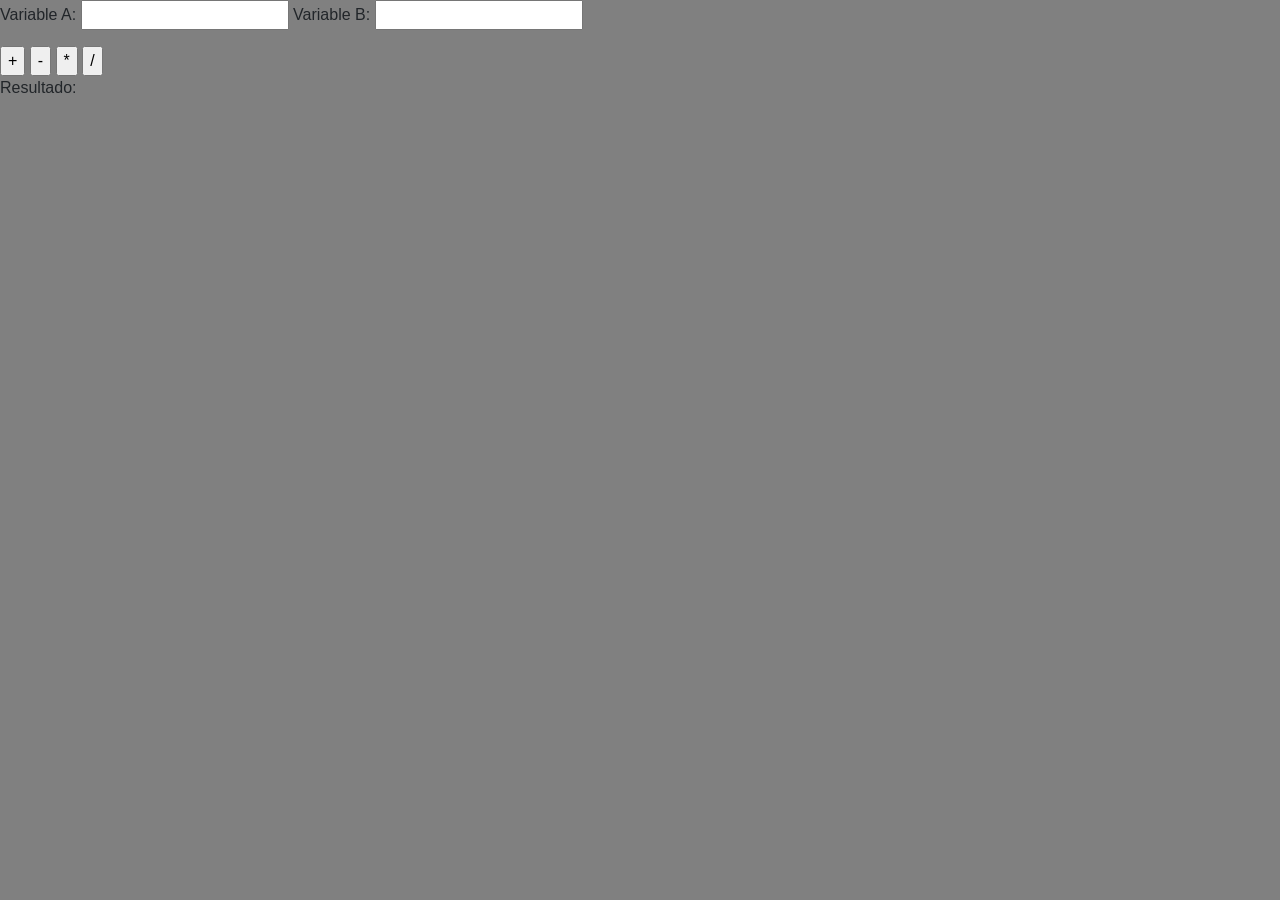
==== index.html @ a340d73f "Update index.html" ====
<!DOCTYPE html>
<html lang = "en">
<head>
  <meta charset="utf-8">
  <title> Mi Sitio Web </title>
  <meta name="viewport" content="width=device-width, initial-scale=1, shrink-to-fit=no">
  <link href="vendor/bootstrap/css/bootstrap.min.css" rel="stylesheet">
  <style>
    @import url('https://fonts.googleapis.com/css?family=Mina');
    .imagen {
      border-radius: 25px;
    }
    .imagen:hover {
      cursor: default;
      transform: rotate(180deg);
      transition: all 0.3s ease-in-out 0s;
    }
    body {
      background-color: gray;
    }
    h1 {
      font-family: 'Mina', sans-serif;
    }
    h2 {
      font-family: 'Mina', sans-serif;
    }
    h3 {
      font-family: 'Mina', sans-serif;
    }
  </style>
</head>

<body>
  <form>
    <p>
      Variable A:
      <input id="datoA" size="20">
      Variable B:
      <input id="datoB" size="20">
    </p>
      <input type="button" onClick="suma()" value="+">
      <input type="button" onClick="resta()" value="-">
      <input type="button" onClick="multiplicacion()" value="*">
      <input type="button" onClick="division()" value="/">
    <p>
      Resultado: 
      <p id="resultado" value="0"></p>
    </p>
  </form>
    
  <script>
    function suma(){
      var a = parseInt(document.getElementById("datoA").value);
      var b = parseInt(document.getElementById("datoB").value);
      
      document.getElementById("resultado").innerHTML = a + b;
    }
    function resta(){
      var a = parseInt(document.getElementById("datoA").value);
      var b = parseInt(document.getElementById("datoB").value);
      
      document.getElementById("resultado").innerHTML = a - b;
    }
    function multiplicacion(){
      var a = parseInt(document.getElementById("datoA").value);
      var b = parseInt(document.getElementById("datoB").value);
      
      document.getElementById("resultado").innerHTML = a * b;
    }
    function division(){
      var a = parseInt(document.getElementById("datoA").value);
      var b = parseInt(document.getElementById("datoB").value);
      
      document.getElementById("resultado").innerHTML = a / b;
    }
  </script>
  
</body>
</html>
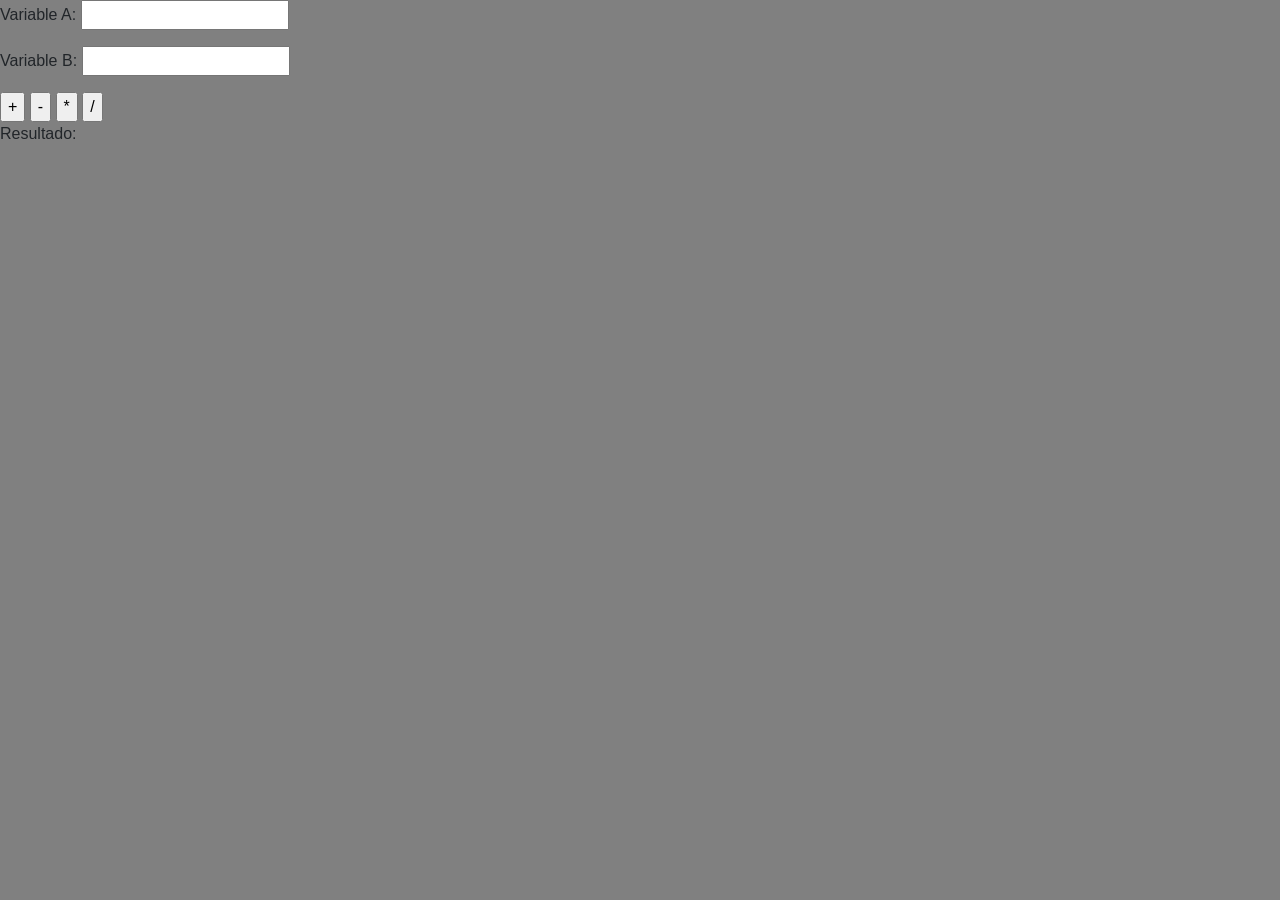
==== commit e46f9801: "Update index.html" ====
--- a/index.html
+++ b/index.html
@@ -35,6 +35,8 @@
     <p>
       Variable A:
       <input id="datoA" size="20">
+    </p>
+    <p>
       Variable B:
       <input id="datoB" size="20">
     </p>
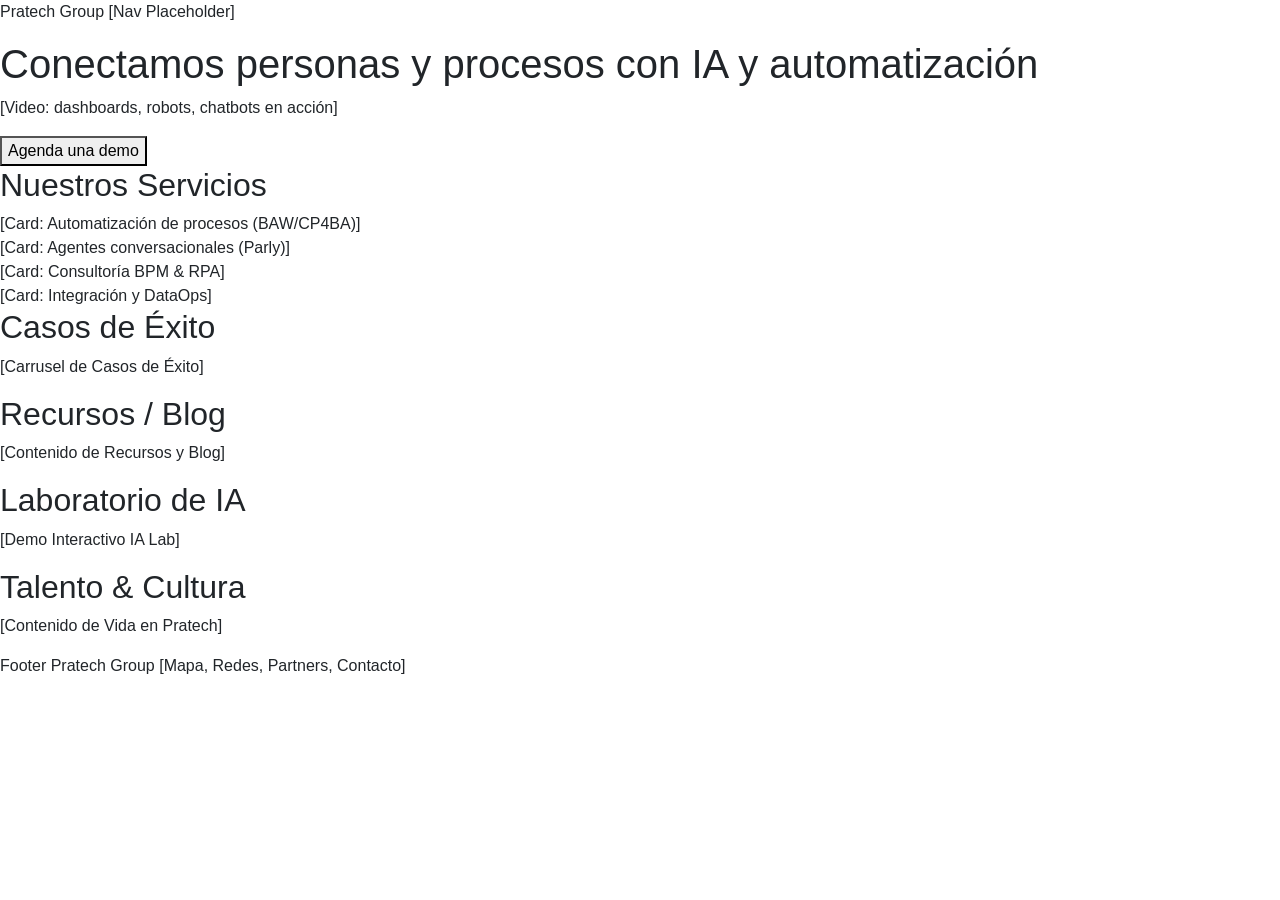
==== commit 386cd51b: "feat: Create initial HTML structure for Pratech Group website Sets up the foundational index.html fo" ====
--- a/index.html
+++ b/index.html
@@ -1,81 +1,65 @@
 <!DOCTYPE html>
-<html lang = "en">
+<html lang="es">
 <head>
-  <meta charset="utf-8">
-  <title> Mi Sitio Web </title>
-  <meta name="viewport" content="width=device-width, initial-scale=1, shrink-to-fit=no">
-  <link href="vendor/bootstrap/css/bootstrap.min.css" rel="stylesheet">
-  <style>
-    @import url('https://fonts.googleapis.com/css?family=Mina');
-    .imagen {
-      border-radius: 25px;
-    }
-    .imagen:hover {
-      cursor: default;
-      transform: rotate(180deg);
-      transition: all 0.3s ease-in-out 0s;
-    }
-    body {
-      background-color: gray;
-    }
-    h1 {
-      font-family: 'Mina', sans-serif;
-    }
-    h2 {
-      font-family: 'Mina', sans-serif;
-    }
-    h3 {
-      font-family: 'Mina', sans-serif;
-    }
-  </style>
+    <meta charset="UTF-8">
+    <meta name="viewport" content="width=device-width, initial-scale=1.0">
+    <title>Pratech Group - Conectamos Personas y Procesos con IA y Automatización</title>
+    <!-- CSS links will be added later -->
+    <link rel="stylesheet" href="vendor/bootstrap/css/bootstrap.min.css">
 </head>
+<body>
+    <header>
+        <!-- Navigation and language switcher will go here -->
+        <p>Pratech Group [Nav Placeholder]</p>
+    </header>
 
-<body>
-  <form>
-    <p>
-      Variable A:
-      <input id="datoA" size="20">
-    </p>
-    <p>
-      Variable B:
-      <input id="datoB" size="20">
-    </p>
-      <input type="button" onClick="suma()" value="+">
-      <input type="button" onClick="resta()" value="-">
-      <input type="button" onClick="multiplicacion()" value="*">
-      <input type="button" onClick="division()" value="/">
-    <p>
-      Resultado: 
-      <p id="resultado" value="0"></p>
-    </p>
-  </form>
-    
-  <script>
-    function suma(){
-      var a = parseInt(document.getElementById("datoA").value);
-      var b = parseInt(document.getElementById("datoB").value);
-      
-      document.getElementById("resultado").innerHTML = a + b;
-    }
-    function resta(){
-      var a = parseInt(document.getElementById("datoA").value);
-      var b = parseInt(document.getElementById("datoB").value);
-      
-      document.getElementById("resultado").innerHTML = a - b;
-    }
-    function multiplicacion(){
-      var a = parseInt(document.getElementById("datoA").value);
-      var b = parseInt(document.getElementById("datoB").value);
-      
-      document.getElementById("resultado").innerHTML = a * b;
-    }
-    function division(){
-      var a = parseInt(document.getElementById("datoA").value);
-      var b = parseInt(document.getElementById("datoB").value);
-      
-      document.getElementById("resultado").innerHTML = a / b;
-    }
-  </script>
-  
+    <main>
+        <section id="hero">
+            <!-- Hero con mensaje claro (“Conectamos personas y procesos con IA y automatización”) y un video corto de 10 s mostrando dashboards, robots y chatbots en acción. -->
+            <h1>Conectamos personas y procesos con IA y automatización</h1>
+            <!-- Video placeholder -->
+            <p>[Video: dashboards, robots, chatbots en acción]</p>
+            <button>Agenda una demo</button> <!-- CTA principal -->
+        </section>
+
+        <section id="services">
+            <h2>Nuestros Servicios</h2>
+            <!-- Cards animados (hover) para: Automatización de procesos (BAW/CP4BA), Agentes conversacionales (Parly), Consultoría BPM & RPA, Integración y DataOps -->
+            <div>[Card: Automatización de procesos (BAW/CP4BA)]</div>
+            <div>[Card: Agentes conversacionales (Parly)]</div>
+            <div>[Card: Consultoría BPM & RPA]</div>
+            <div>[Card: Integración y DataOps]</div>
+        </section>
+
+        <section id="case-studies">
+            <h2>Casos de Éxito</h2>
+            <!-- Carrusel de estudios breves (<2 min lectura) con KPI antes/después y cita de cliente. Filtro por industria (financiero, legal, retail). -->
+            <p>[Carrusel de Casos de Éxito]</p>
+        </section>
+
+        <section id="resources">
+            <h2>Recursos / Blog</h2>
+            <!-- Artículos, white-papers y webinars sobre IA aplicada a procesos. Motor de búsqueda y etiqueta “Nivel técnico”. -->
+            <p>[Contenido de Recursos y Blog]</p>
+        </section>
+
+        <section id="ia-lab">
+            <h2>Laboratorio de IA</h2>
+            <!-- Microsite donde el usuario prueba un demo de extracción de datos con CV o un chatbot multiturno. Integra sandbox seguro. -->
+            <p>[Demo Interactivo IA Lab]</p>
+        </section>
+
+        <section id="talent-culture">
+            <h2>Talento & Cultura</h2>
+            <!-- Página “Vida en Pratech” con testimonios, fotos de la oficina y valores de equipo. Enlace a vacantes (Greenhouse / LinkedIn). -->
+            <p>[Contenido de Vida en Pratech]</p>
+        </section>
+    </main>
+
+    <footer>
+        <!-- Footer enriquecido: mapa de Medellín, redes, partners tecnológicos y mini-formulario de contacto. -->
+        <p>Footer Pratech Group [Mapa, Redes, Partners, Contacto]</p>
+    </footer>
+
 </body>
 </html>
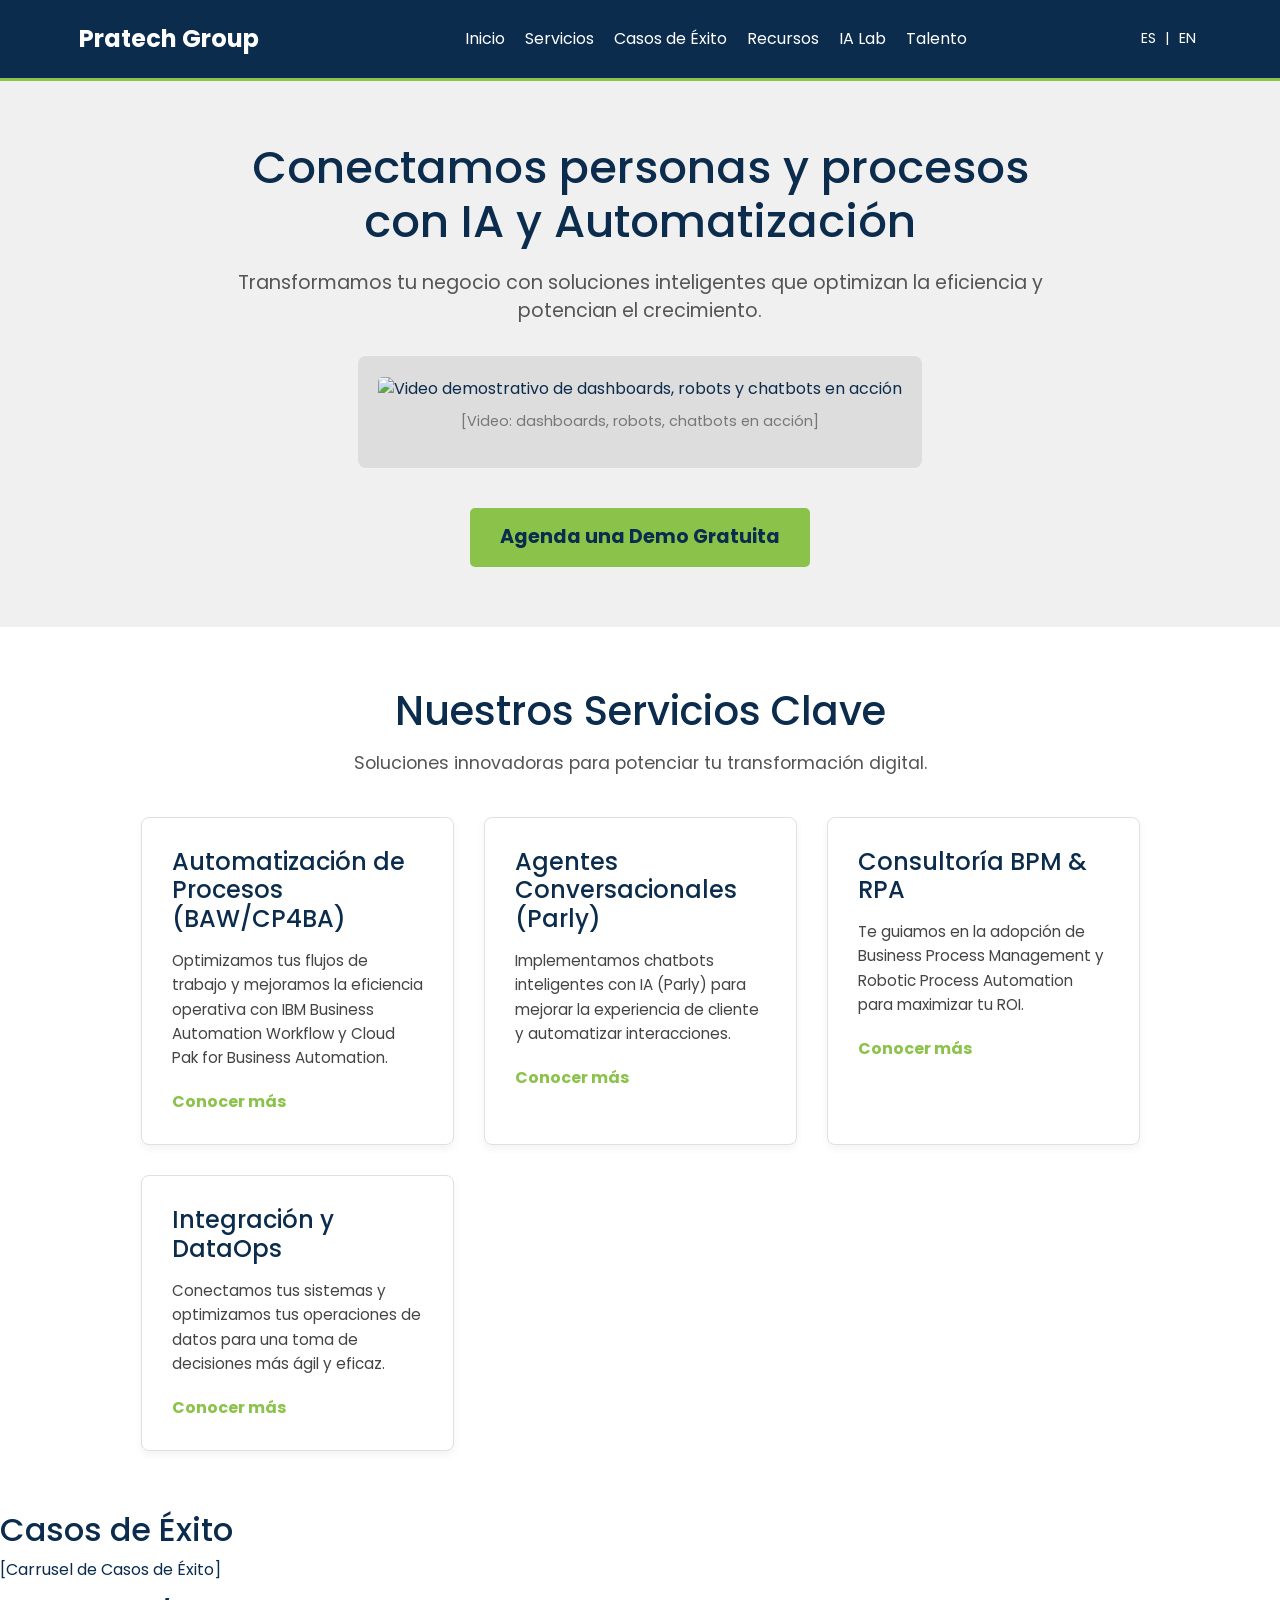
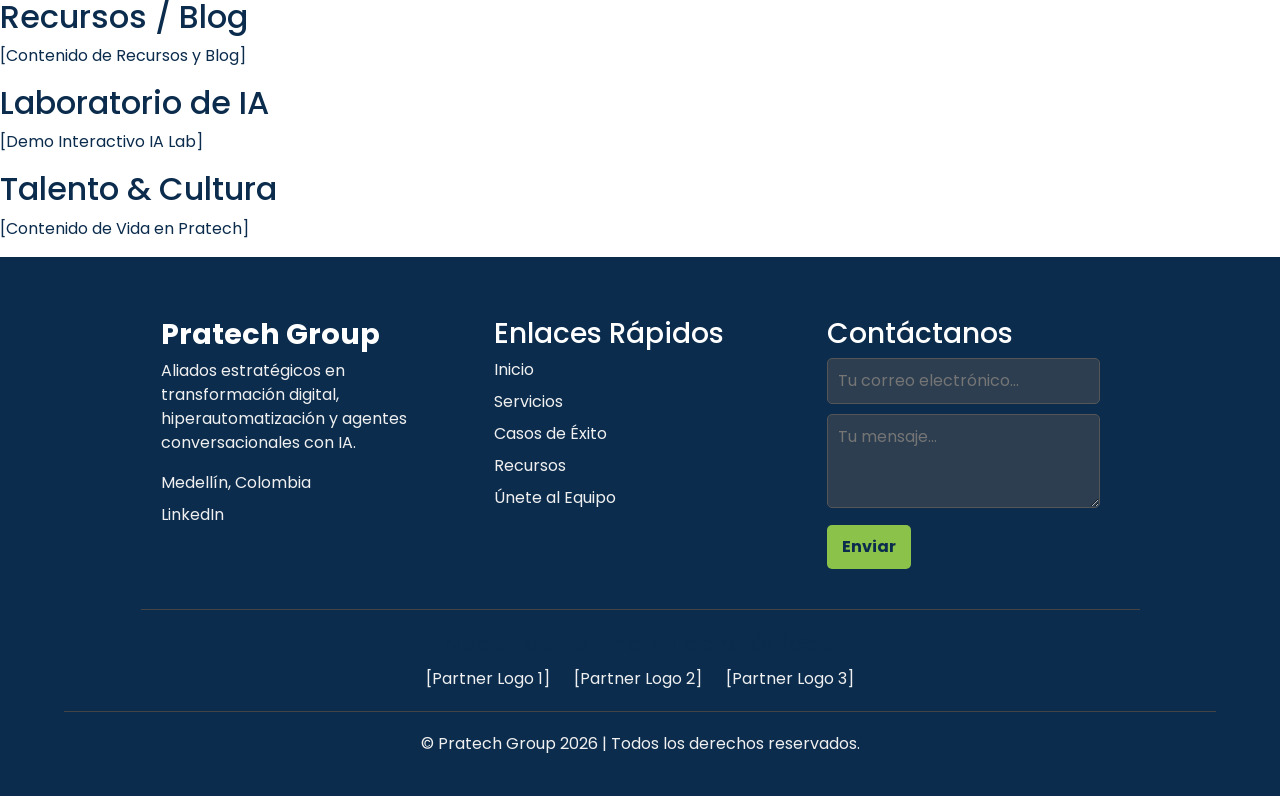
==== commit c09cb9cf: "feat: Develop homepage structure, styling, and initial content This commit implements key sections o" ====
--- a/index.html
+++ b/index.html
@@ -6,29 +6,73 @@
     <title>Pratech Group - Conectamos Personas y Procesos con IA y Automatización</title>
     <!-- CSS links will be added later -->
     <link rel="stylesheet" href="vendor/bootstrap/css/bootstrap.min.css">
+    <link rel="stylesheet" href="css/style.css">
 </head>
 <body>
     <header>
-        <!-- Navigation and language switcher will go here -->
-        <p>Pratech Group [Nav Placeholder]</p>
+        <nav class="navbar">
+            <div class="container">
+                <a class="navbar-brand" href="#">Pratech Group</a>
+                <ul class="nav-links">
+                    <li><a href="#hero">Inicio</a></li>
+                    <li><a href="#services">Servicios</a></li>
+                    <li><a href="#case-studies">Casos de Éxito</a></li>
+                    <li><a href="#resources">Recursos</a></li>
+                    <li><a href="#ia-lab">IA Lab</a></li>
+                    <li><a href="#talent-culture">Talento</a></li>
+                </ul>
+                <div class="lang-switcher">
+                    <span>ES</span> | <span>EN</span>
+                </div>
+            </div>
+        </nav>
     </header>
 
     <main>
         <section id="hero">
-            <!-- Hero con mensaje claro (“Conectamos personas y procesos con IA y automatización”) y un video corto de 10 s mostrando dashboards, robots y chatbots en acción. -->
-            <h1>Conectamos personas y procesos con IA y automatización</h1>
-            <!-- Video placeholder -->
-            <p>[Video: dashboards, robots, chatbots en acción]</p>
-            <button>Agenda una demo</button> <!-- CTA principal -->
+            <div class="container hero-content">
+                <h1>Conectamos personas y procesos con IA y Automatización</h1>
+                <p class="subtitle">Transformamos tu negocio con soluciones inteligentes que optimizan la eficiencia y potencian el crecimiento.</p>
+                <div class="video-placeholder">
+                    <!-- Placeholder for 10s video: <video src="path/to/your/video.mp4" autoplay muted loop playsinline></video> -->
+                    <img src="https://via.placeholder.com/600x300.png?text=Video+Placeholder+(10s)" alt="Video demostrativo de dashboards, robots y chatbots en acción">
+                    <p class="video-caption">[Video: dashboards, robots, chatbots en acción]</p>
+                </div>
+                <a href="#contact-form" class="btn btn-primary btn-lg cta-button">Agenda una Demo Gratuita</a>
+            </div>
         </section>
 
         <section id="services">
-            <h2>Nuestros Servicios</h2>
-            <!-- Cards animados (hover) para: Automatización de procesos (BAW/CP4BA), Agentes conversacionales (Parly), Consultoría BPM & RPA, Integración y DataOps -->
-            <div>[Card: Automatización de procesos (BAW/CP4BA)]</div>
-            <div>[Card: Agentes conversacionales (Parly)]</div>
-            <div>[Card: Consultoría BPM & RPA]</div>
-            <div>[Card: Integración y DataOps]</div>
+            <div class="container">
+                <h2>Nuestros Servicios Clave</h2>
+                <p class="section-subtitle">Soluciones innovadoras para potenciar tu transformación digital.</p>
+                <div class="services-grid">
+                    <div class="service-card">
+                        <!-- Icon placeholder: <i class="icon-automation"></i> -->
+                        <h3>Automatización de Procesos (BAW/CP4BA)</h3>
+                        <p>Optimizamos tus flujos de trabajo y mejoramos la eficiencia operativa con IBM Business Automation Workflow y Cloud Pak for Business Automation.</p>
+                        <a href="#" class="learn-more">Conocer más</a>
+                    </div>
+                    <div class="service-card">
+                        <!-- Icon placeholder: <i class="icon-chatbot"></i> -->
+                        <h3>Agentes Conversacionales (Parly)</h3>
+                        <p>Implementamos chatbots inteligentes con IA (Parly) para mejorar la experiencia de cliente y automatizar interacciones.</p>
+                        <a href="#" class="learn-more">Conocer más</a>
+                    </div>
+                    <div class="service-card">
+                        <!-- Icon placeholder: <i class="icon-consulting"></i> -->
+                        <h3>Consultoría BPM & RPA</h3>
+                        <p>Te guiamos en la adopción de Business Process Management y Robotic Process Automation para maximizar tu ROI.</p>
+                        <a href="#" class="learn-more">Conocer más</a>
+                    </div>
+                    <div class="service-card">
+                        <!-- Icon placeholder: <i class="icon-dataops"></i> -->
+                        <h3>Integración y DataOps</h3>
+                        <p>Conectamos tus sistemas y optimizamos tus operaciones de datos para una toma de decisiones más ágil y eficaz.</p>
+                        <a href="#" class="learn-more">Conocer más</a>
+                    </div>
+                </div>
+            </div>
         </section>
 
         <section id="case-studies">
@@ -57,9 +101,62 @@
     </main>
 
     <footer>
-        <!-- Footer enriquecido: mapa de Medellín, redes, partners tecnológicos y mini-formulario de contacto. -->
-        <p>Footer Pratech Group [Mapa, Redes, Partners, Contacto]</p>
+        <div class="container">
+            <div class="footer-content">
+                <div class="footer-section about">
+                    <h3 class="logo-text">Pratech Group</h3>
+                    <p>
+                        Aliados estratégicos en transformación digital, hiperautomatización y agentes conversacionales con IA.
+                    </p>
+                    <div class="contact">
+                        <span><i class="fas fa-map-marker-alt"></i> Medellín, Colombia</span>
+                        <!-- Placeholder for map icon, actual icon font not yet integrated -->
+                    </div>
+                    <div class="socials">
+                        <a href="https://co.linkedin.com/company/pratech-group" target="_blank"><i class="fab fa-linkedin"></i> LinkedIn</a>
+                        <!-- Placeholder for LinkedIn icon -->
+                        <!-- Add other social links here e.g. Twitter, Facebook -->
+                    </div>
+                </div>
+
+                <div class="footer-section links">
+                    <h3>Enlaces Rápidos</h3>
+                    <ul>
+                        <li><a href="#hero">Inicio</a></li>
+                        <li><a href="#services">Servicios</a></li>
+                        <li><a href="#case-studies">Casos de Éxito</a></li>
+                        <li><a href="#resources">Recursos</a></li>
+                        <li><a href="#talent-culture">Únete al Equipo</a></li>
+                    </ul>
+                </div>
+
+                <div class="footer-section contact-form">
+                    <h3>Contáctanos</h3>
+                    <form action="#" method="post">
+                        <input type="email" name="email" class="text-input contact-input" placeholder="Tu correo electrónico...">
+                        <textarea rows="3" name="message" class="text-input contact-input" placeholder="Tu mensaje..."></textarea>
+                        <button type="submit" class="btn btn-primary">
+                            <i class="fas fa-paper-plane"></i> Enviar
+                            <!-- Placeholder for send icon -->
+                        </button>
+                    </form>
+                </div>
+            </div>
+            <div class="footer-partners">
+                <h4>Nuestros Partners Tecnológicos:</h4>
+                <!-- Placeholder for partner logos -->
+                <span>[Partner Logo 1]</span>
+                <span>[Partner Logo 2]</span>
+                <span>[Partner Logo 3]</span>
+            </div>
+        </div>
+        <div class="footer-bottom">
+            &copy; Pratech Group <span id="year"></span> | Todos los derechos reservados.
+        </div>
     </footer>
 
+    <script>
+        document.getElementById('year').textContent = new Date().getFullYear();
+    </script>
 </body>
 </html>
--- a/css/style.css
+++ b/css/style.css
@@ -0,0 +1,339 @@
+@import url('https://fonts.googleapis.com/css2?family=Poppins:wght@300;400;500;600;700&display=swap');
+@import url('https://fonts.googleapis.com/css2?family=Inter:wght@300;400;500;600;700&display=swap');
+
+/* CSS Variables for Pratech Group Palette */
+:root {
+    --pratech-dark-blue: #0B2C4D;
+    --pratech-lime-green: #8BC34A;
+    --pratech-white: #FFFFFF;
+    --pratech-light-gray: #f0f0f0; /* Example light gray */
+}
+
+body {
+    font-family: 'Poppins', sans-serif; /* Default sans-serif */
+    margin: 0;
+    padding: 0;
+    color: var(--pratech-dark-blue); /* Default text color */
+    background-color: var(--pratech-white); /* Default background */
+}
+
+h1, h2, h3, h4, h5, h6 {
+    color: var(--pratech-dark-blue);
+}
+
+/* Header Styles */
+.navbar {
+    background-color: var(--pratech-dark-blue);
+    padding: 1rem 0;
+    border-bottom: 3px solid var(--pratech-lime-green); /* Accent border */
+}
+
+.navbar .container {
+    display: flex;
+    justify-content: space-between;
+    align-items: center;
+    width: 90%;
+    max-width: 1200px; /* Max width for content */
+    margin: 0 auto;
+}
+
+.navbar-brand {
+    color: var(--pratech-white);
+    text-decoration: none;
+    font-size: 1.5rem;
+    font-weight: bold;
+}
+
+.nav-links {
+    list-style: none;
+    padding: 0;
+    margin: 0;
+    display: flex;
+}
+
+.nav-links li {
+    margin-left: 20px;
+}
+
+.nav-links a {
+    color: var(--pratech-white);
+    text-decoration: none;
+    font-size: 1rem;
+}
+
+.nav-links a:hover {
+    color: var(--pratech-lime-green); /* Accent color for hover */
+}
+
+.lang-switcher {
+    color: var(--pratech-white);
+    font-size: 0.9rem;
+}
+
+.lang-switcher span {
+    cursor: pointer;
+    padding: 0 5px;
+}
+
+.lang-switcher span:hover {
+    color: var(--pratech-lime-green);
+}
+
+/* Footer Styles */
+footer {
+    background-color: var(--pratech-dark-blue);
+    color: var(--pratech-light-gray); /* Light gray text on dark blue */
+    padding: 40px 0;
+    position: relative;
+}
+
+.footer-content {
+    display: flex;
+    flex-wrap: wrap; /* Allow wrapping on smaller screens */
+    justify-content: space-between;
+    width: 90%;
+    max-width: 1200px;
+    margin: 0 auto 20px auto; /* Margin bottom for separation from partners */
+}
+
+.footer-section {
+    flex: 1;
+    padding: 20px;
+    min-width: 250px; /* Minimum width before wrapping */
+}
+
+.footer-section h3, .footer-section h4 {
+    color: var(--pratech-white); /* White headings in footer */
+}
+
+.logo-text {
+     font-size: 1.8rem;
+     font-weight: bold;
+     color: var(--pratech-white);
+}
+
+.footer-section.about .contact span,
+.footer-section.about .socials a {
+    display: block;
+    margin-bottom: 8px;
+    color: var(--pratech-light-gray);
+    text-decoration: none;
+}
+
+.footer-section.about .socials a:hover {
+    color: var(--pratech-lime-green);
+}
+
+.footer-section.links ul {
+    list-style: none;
+    padding: 0;
+}
+
+.footer-section.links ul a {
+    display: block;
+    margin-bottom: 8px;
+    color: var(--pratech-light-gray);
+    text-decoration: none;
+    transition: color 0.3s;
+}
+
+.footer-section.links ul a:hover {
+    color: var(--pratech-lime-green);
+}
+
+.text-input,
+.contact-input {
+    width: calc(100% - 20px); /* Full width minus padding */
+    padding: 10px;
+    margin-bottom: 10px;
+    border-radius: 5px;
+    border: 1px solid #555; /* Darker border for inputs on dark bg */
+    background-color: #2c3e50; /* Darker input background */
+    color: var(--pratech-light-gray);
+}
+
+.btn-primary { /* Basic button styling for footer form */
+    background-color: var(--pratech-lime-green);
+    color: var(--pratech-dark-blue);
+    border: none;
+    padding: 10px 15px;
+    border-radius: 5px;
+    cursor: pointer;
+    font-weight: bold;
+}
+
+.btn-primary:hover {
+    background-color: #7cb342; /* Slightly darker lime green */
+}
+
+.footer-partners {
+    text-align: center;
+    width: 90%;
+    max-width: 1200px;
+    margin: 0 auto 20px auto;
+    padding-top: 20px;
+    border-top: 1px solid #444; /* Separator line */
+}
+
+.footer-partners span {
+    margin: 0 10px;
+    display: inline-block; /* For multiple logos */
+}
+
+.footer-bottom {
+    text-align: center;
+    padding-top: 20px;
+    border-top: 1px solid #444; /* Separator line */
+    width: 90%;
+    max-width: 1200px;
+    margin: 0 auto;
+}
+
+/* Hero Section Styles */
+#hero {
+    background-color: var(--pratech-light-gray); /* Light background for contrast if needed, or can be white */
+    padding: 60px 0; /* Ample padding */
+    text-align: center; /* Center align content */
+}
+
+.hero-content {
+    width: 90%;
+    max-width: 900px; /* Max width for hero content for focus */
+    margin: 0 auto;
+}
+
+#hero h1 {
+    font-size: 2.8rem; /* Larger font size for main heading */
+    color: var(--pratech-dark-blue);
+    margin-bottom: 20px;
+    line-height: 1.2;
+}
+
+#hero .subtitle {
+    font-size: 1.2rem;
+    color: #555; /* Slightly muted color for subtitle */
+    margin-bottom: 30px;
+}
+
+.video-placeholder {
+    margin-bottom: 40px;
+    background-color: #ddd; /* Placeholder background */
+    padding: 20px;
+    border-radius: 8px;
+    display: inline-block; /* To contain the image/video */
+}
+
+.video-placeholder img {
+    max-width: 100%;
+    height: auto;
+    border-radius: 5px;
+}
+
+.video-caption {
+    font-size: 0.9rem;
+    color: #777;
+    margin-top: 10px;
+}
+
+.cta-button {
+    background-color: var(--pratech-lime-green);
+    color: var(--pratech-dark-blue); /* Dark text on light green button for contrast */
+    padding: 15px 30px;
+    font-size: 1.2rem;
+    font-weight: bold;
+    text-decoration: none;
+    border-radius: 5px;
+    transition: background-color 0.3s ease;
+    display: inline-block; /* Ensure it's blocky */
+}
+
+.cta-button:hover {
+    background-color: #7cb342; /* Darker shade of lime green on hover */
+    color: var(--pratech-dark-blue);
+}
+
+/* Adjustments for larger screens if h1 is too big */
+@media (max-width: 768px) {
+    #hero h1 {
+        font-size: 2.2rem;
+    }
+    #hero .subtitle {
+        font-size: 1rem;
+    }
+    .cta-button {
+        padding: 12px 25px;
+        font-size: 1.1rem;
+    }
+}
+
+/* Services Section Styles */
+#services {
+    padding: 60px 0;
+    background-color: var(--pratech-white); /* Or var(--pratech-light-gray) if alternating */
+    text-align: center;
+}
+
+#services h2 {
+    font-size: 2.5rem;
+    color: var(--pratech-dark-blue);
+    margin-bottom: 15px;
+}
+
+.section-subtitle { /* Reusable class for subtitles in sections */
+    font-size: 1.1rem;
+    color: #555;
+    margin-bottom: 40px;
+    max-width: 700px;
+    margin-left: auto;
+    margin-right: auto;
+}
+
+.services-grid {
+    display: grid;
+    grid-template-columns: repeat(auto-fit, minmax(280px, 1fr)); /* Responsive grid */
+    gap: 30px; /* Space between cards */
+    width: 90%;
+    max-width: 1200px;
+    margin: 0 auto;
+    text-align: left; /* Align text to left within cards */
+}
+
+.service-card {
+    background-color: var(--pratech-white);
+    border: 1px solid #e0e0e0; /* Light border for cards */
+    border-radius: 8px;
+    padding: 30px;
+    box-shadow: 0 4px 8px rgba(0,0,0,0.05); /* Subtle shadow */
+    transition: transform 0.3s ease, box-shadow 0.3s ease;
+}
+
+.service-card:hover {
+    transform: translateY(-5px); /* Slight lift on hover */
+    box-shadow: 0 6px 12px rgba(0,0,0,0.1); /* Enhanced shadow on hover */
+}
+
+.service-card h3 {
+    font-size: 1.5rem;
+    color: var(--pratech-dark-blue);
+    margin-bottom: 15px;
+    /* Icon placeholder styling could go here if using font icons */
+}
+
+.service-card p {
+    font-size: 0.95rem;
+    line-height: 1.6;
+    color: #444; /* Darker gray for paragraph text */
+    margin-bottom: 20px;
+}
+
+.service-card .learn-more {
+    color: var(--pratech-lime-green);
+    text-decoration: none;
+    font-weight: bold;
+    display: inline-block;
+}
+
+.service-card .learn-more:hover {
+    text-decoration: underline;
+    color: #7cb342; /* Darker lime green */
+}
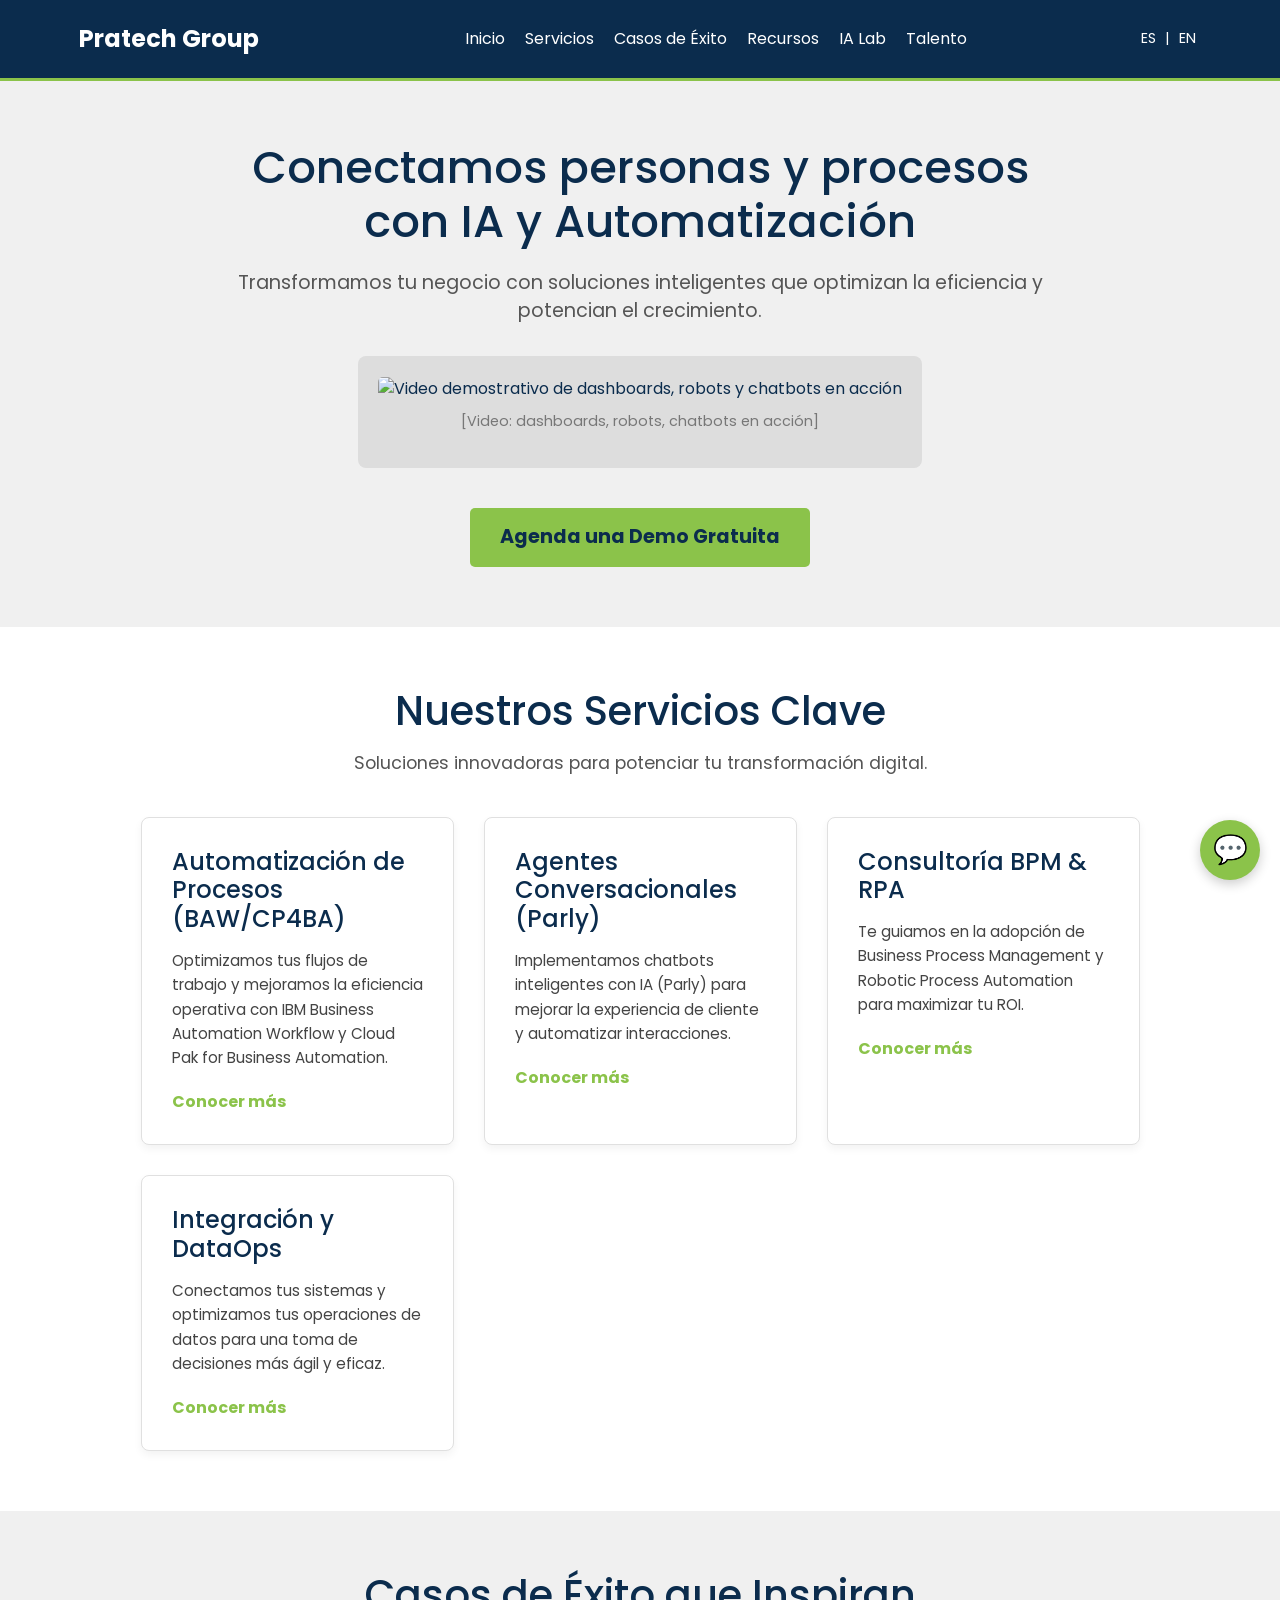
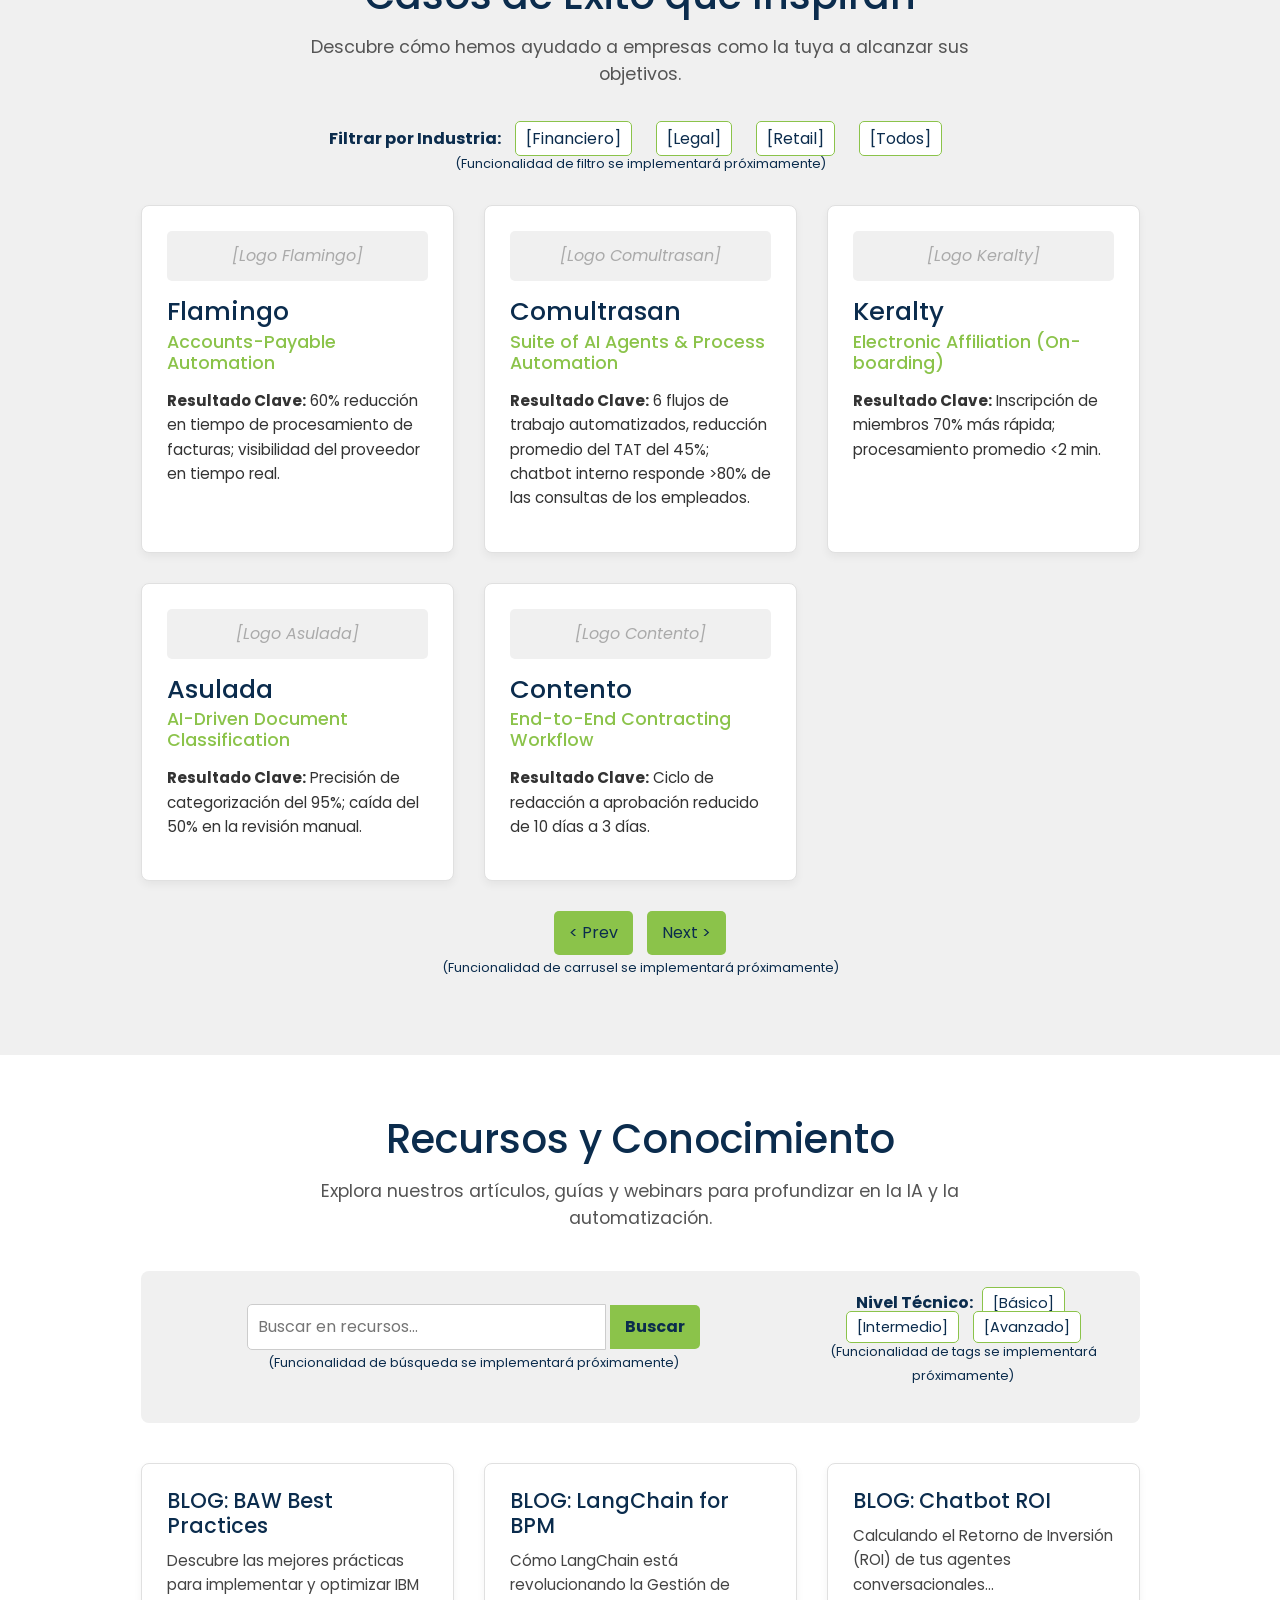
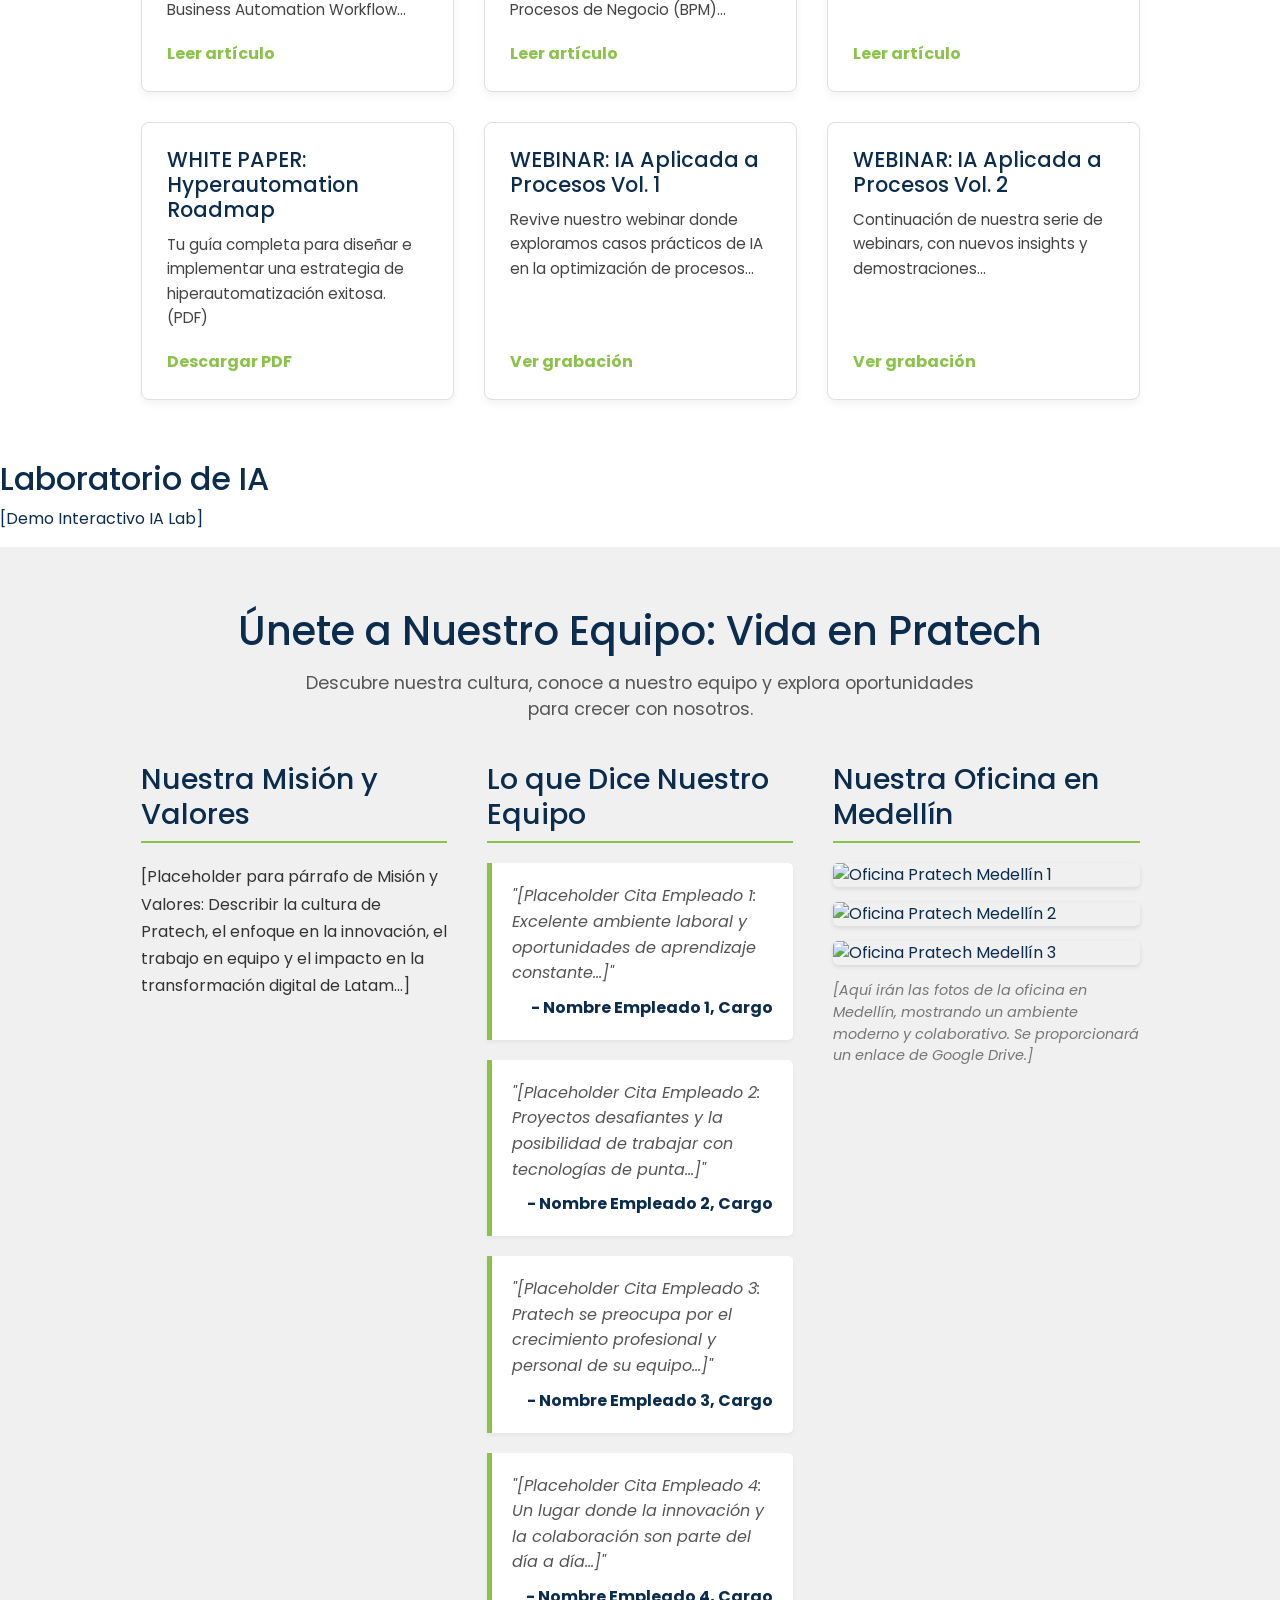
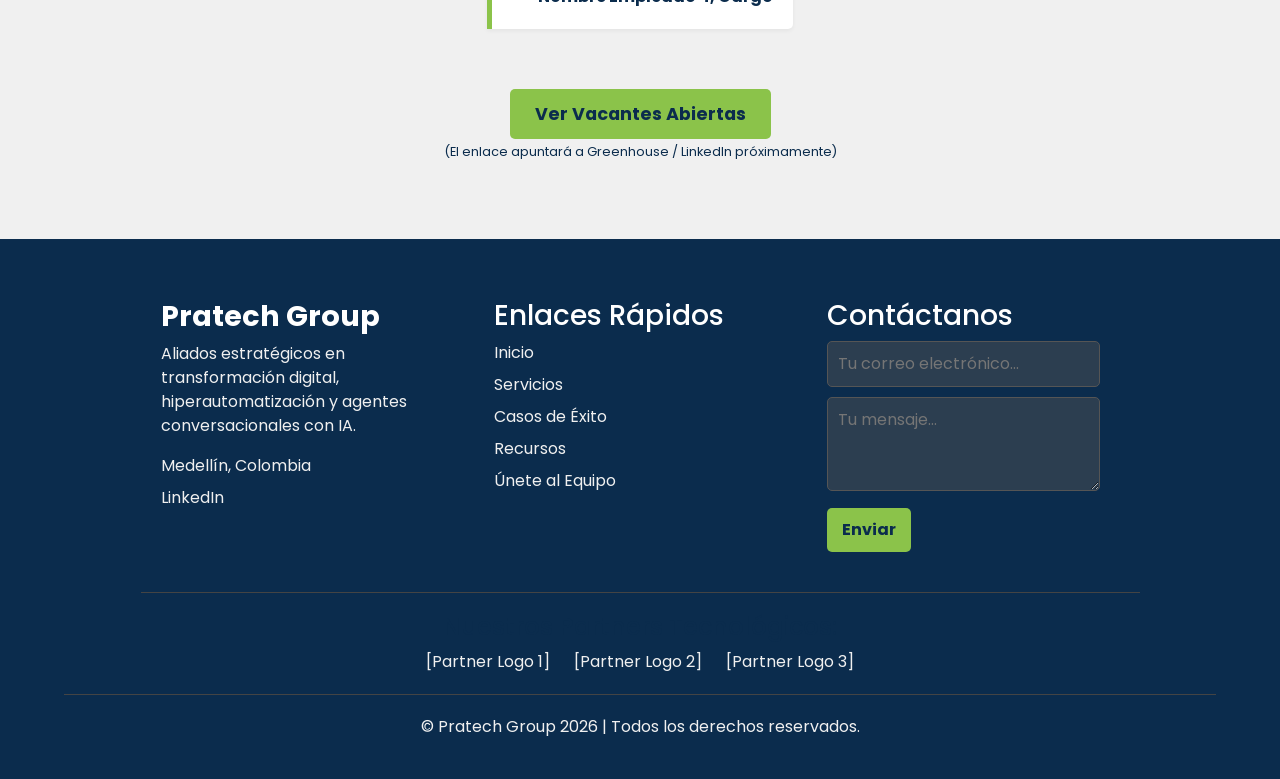
==== commit 0fe8c5c3: "feat: Add Case Studies, Resources, Talent & Culture, and Chatbot Placeholder This commit populates t" ====
--- a/index.html
+++ b/index.html
@@ -76,15 +76,108 @@
         </section>
 
         <section id="case-studies">
-            <h2>Casos de Éxito</h2>
-            <!-- Carrusel de estudios breves (<2 min lectura) con KPI antes/después y cita de cliente. Filtro por industria (financiero, legal, retail). -->
-            <p>[Carrusel de Casos de Éxito]</p>
+            <div class="container">
+                <h2>Casos de Éxito que Inspiran</h2>
+                <p class="section-subtitle">Descubre cómo hemos ayudado a empresas como la tuya a alcanzar sus objetivos.</p>
+
+                <div class="filter-placeholder" style="text-align: center; margin-bottom: 30px;">
+                    <strong>Filtrar por Industria:</strong>
+                    <span>[Financiero]</span> <span>[Legal]</span> <span>[Retail]</span> <span>[Todos]</span>
+                    <p><small>(Funcionalidad de filtro se implementará próximamente)</small></p>
+                </div>
+
+                <div class="case-studies-grid">
+                    <div class="case-study-card">
+                        <div class="case-study-logo-placeholder">[Logo Flamingo]</div>
+                        <h3>Flamingo</h3>
+                        <h4>Accounts-Payable Automation</h4>
+                        <p><strong>Resultado Clave:</strong> 60% reducción en tiempo de procesamiento de facturas; visibilidad del proveedor en tiempo real.</p>
+                    </div>
+                    <div class="case-study-card">
+                        <div class="case-study-logo-placeholder">[Logo Comultrasan]</div>
+                        <h3>Comultrasan</h3>
+                        <h4>Suite of AI Agents & Process Automation</h4>
+                        <p><strong>Resultado Clave:</strong> 6 flujos de trabajo automatizados, reducción promedio del TAT del 45%; chatbot interno responde >80% de las consultas de los empleados.</p>
+                    </div>
+                    <div class="case-study-card">
+                        <div class="case-study-logo-placeholder">[Logo Keralty]</div>
+                        <h3>Keralty</h3>
+                        <h4>Electronic Affiliation (On-boarding)</h4>
+                        <p><strong>Resultado Clave:</strong> Inscripción de miembros 70% más rápida; procesamiento promedio <2 min.</p>
+                    </div>
+                    <div class="case-study-card">
+                        <div class="case-study-logo-placeholder">[Logo Asulada]</div>
+                        <h3>Asulada</h3>
+                        <h4>AI-Driven Document Classification</h4>
+                        <p><strong>Resultado Clave:</strong> Precisión de categorización del 95%; caída del 50% en la revisión manual.</p>
+                    </div>
+                    <div class="case-study-card">
+                        <div class="case-study-logo-placeholder">[Logo Contento]</div>
+                        <h3>Contento</h3>
+                        <h4>End-to-End Contracting Workflow</h4>
+                        <p><strong>Resultado Clave:</strong> Ciclo de redacción a aprobación reducido de 10 días a 3 días.</p>
+                    </div>
+                </div>
+                <!-- Basic carousel controls placeholder - functionality to be added later -->
+                <div class="carousel-controls-placeholder" style="text-align: center; margin-top: 30px;">
+                    <button>&lt; Prev</button>
+                    <button>Next &gt;</button>
+                    <p><small>(Funcionalidad de carrusel se implementará próximamente)</small></p>
+                </div>
+            </div>
         </section>
 
         <section id="resources">
-            <h2>Recursos / Blog</h2>
-            <!-- Artículos, white-papers y webinars sobre IA aplicada a procesos. Motor de búsqueda y etiqueta “Nivel técnico”. -->
-            <p>[Contenido de Recursos y Blog]</p>
+            <div class="container">
+                <h2>Recursos y Conocimiento</h2>
+                <p class="section-subtitle">Explora nuestros artículos, guías y webinars para profundizar en la IA y la automatización.</p>
+
+                <div class="resources-toolbar">
+                    <div class="search-placeholder">
+                        <input type="text" placeholder="Buscar en recursos...">
+                        <button>Buscar</button>
+                        <p><small>(Funcionalidad de búsqueda se implementará próximamente)</small></p>
+                    </div>
+                    <div class="tags-placeholder">
+                        <strong>Nivel Técnico:</strong>
+                        <span>[Básico]</span> <span>[Intermedio]</span> <span>[Avanzado]</span>
+                        <p><small>(Funcionalidad de tags se implementará próximamente)</small></p>
+                    </div>
+                </div>
+
+                <div class="resources-grid">
+                    <div class="resource-card">
+                        <h4>BLOG: BAW Best Practices</h4>
+                        <p>Descubre las mejores prácticas para implementar y optimizar IBM Business Automation Workflow...</p>
+                        <a href="#" class="learn-more">Leer artículo</a>
+                    </div>
+                    <div class="resource-card">
+                        <h4>BLOG: LangChain for BPM</h4>
+                        <p>Cómo LangChain está revolucionando la Gestión de Procesos de Negocio (BPM)...</p>
+                        <a href="#" class="learn-more">Leer artículo</a>
+                    </div>
+                    <div class="resource-card">
+                        <h4>BLOG: Chatbot ROI</h4>
+                        <p>Calculando el Retorno de Inversión (ROI) de tus agentes conversacionales...</p>
+                        <a href="#" class="learn-more">Leer artículo</a>
+                    </div>
+                    <div class="resource-card">
+                        <h4>WHITE PAPER: Hyperautomation Roadmap</h4>
+                        <p>Tu guía completa para diseñar e implementar una estrategia de hiperautomatización exitosa. (PDF)</p>
+                        <a href="#" class="learn-more" target="_blank">Descargar PDF</a>
+                    </div>
+                    <div class="resource-card">
+                        <h4>WEBINAR: IA Aplicada a Procesos Vol. 1</h4>
+                        <p>Revive nuestro webinar donde exploramos casos prácticos de IA en la optimización de procesos...</p>
+                        <a href="#" class="learn-more" target="_blank">Ver grabación</a>
+                    </div>
+                    <div class="resource-card">
+                        <h4>WEBINAR: IA Aplicada a Procesos Vol. 2</h4>
+                        <p>Continuación de nuestra serie de webinars, con nuevos insights y demostraciones...</p>
+                        <a href="#" class="learn-more" target="_blank">Ver grabación</a>
+                    </div>
+                </div>
+            </div>
         </section>
 
         <section id="ia-lab">
@@ -94,9 +187,53 @@
         </section>
 
         <section id="talent-culture">
-            <h2>Talento & Cultura</h2>
-            <!-- Página “Vida en Pratech” con testimonios, fotos de la oficina y valores de equipo. Enlace a vacantes (Greenhouse / LinkedIn). -->
-            <p>[Contenido de Vida en Pratech]</p>
+            <div class="container">
+                <h2>Únete a Nuestro Equipo: Vida en Pratech</h2>
+                <p class="section-subtitle">Descubre nuestra cultura, conoce a nuestro equipo y explora oportunidades para crecer con nosotros.</p>
+
+                <div class="talent-content-grid">
+                    <div class="talent-section mission-values">
+                        <h3>Nuestra Misión y Valores</h3>
+                        <p>[Placeholder para párrafo de Misión y Valores: Describir la cultura de Pratech, el enfoque en la innovación, el trabajo en equipo y el impacto en la transformación digital de Latam...]</p>
+                    </div>
+
+                    <div class="talent-section testimonials">
+                        <h3>Lo que Dice Nuestro Equipo</h3>
+                        <div class="testimonial-card">
+                            <p>"[Placeholder Cita Empleado 1: Excelente ambiente laboral y oportunidades de aprendizaje constante...]"</p>
+                            <cite>- Nombre Empleado 1, Cargo</cite>
+                        </div>
+                        <div class="testimonial-card">
+                            <p>"[Placeholder Cita Empleado 2: Proyectos desafiantes y la posibilidad de trabajar con tecnologías de punta...]"</p>
+                            <cite>- Nombre Empleado 2, Cargo</cite>
+                        </div>
+                        <div class="testimonial-card">
+                            <p>"[Placeholder Cita Empleado 3: Pratech se preocupa por el crecimiento profesional y personal de su equipo...]"</p>
+                            <cite>- Nombre Empleado 3, Cargo</cite>
+                        </div>
+                        <div class="testimonial-card">
+                            <p>"[Placeholder Cita Empleado 4: Un lugar donde la innovación y la colaboración son parte del día a día...]"</p>
+                            <cite>- Nombre Empleado 4, Cargo</cite>
+                        </div>
+                    </div>
+
+                    <div class="talent-section office-photos">
+                        <h3>Nuestra Oficina en Medellín</h3>
+                        <div class="photo-grid">
+                            <img src="https://via.placeholder.com/300x200.png?text=Foto+Oficina+1" alt="Oficina Pratech Medellín 1">
+                            <img src="https://via.placeholder.com/300x200.png?text=Foto+Oficina+2" alt="Oficina Pratech Medellín 2">
+                            <img src="https://via.placeholder.com/300x200.png?text=Foto+Oficina+3" alt="Oficina Pratech Medellín 3">
+                            <!-- Add more image placeholders as needed -->
+                        </div>
+                        <p class="photo-caption-placeholder">[Aquí irán las fotos de la oficina en Medellín, mostrando un ambiente moderno y colaborativo. Se proporcionará un enlace de Google Drive.]</p>
+                    </div>
+                </div>
+
+                <div class="vacancies-link" style="text-align: center; margin-top: 40px;">
+                    <a href="#" class="btn btn-primary btn-lg">Ver Vacantes Abiertas</a>
+                    <p><small>(El enlace apuntará a Greenhouse / LinkedIn próximamente)</small></p>
+                </div>
+            </div>
         </section>
     </main>
 
@@ -158,5 +295,10 @@
     <script>
         document.getElementById('year').textContent = new Date().getFullYear();
     </script>
+
+    <!-- Parly Chatbot Placeholder -->
+    <div id="parly-chatbot-placeholder">
+        <span class="icon-placeholder">💬</span> <!-- Or use a text like "Chat" -->
+    </div>
 </body>
 </html>
--- a/css/style.css
+++ b/css/style.css
@@ -337,3 +337,354 @@
     text-decoration: underline;
     color: #7cb342; /* Darker lime green */
 }
+
+/* Case Studies Section Styles */
+#case-studies {
+    padding: 60px 0;
+    background-color: var(--pratech-light-gray); /* Alternating background color */
+    text-align: center;
+}
+
+#case-studies h2 {
+    font-size: 2.5rem;
+    color: var(--pratech-dark-blue);
+    margin-bottom: 15px;
+}
+
+.filter-placeholder span {
+    margin: 0 10px;
+    padding: 5px 10px;
+    background-color: var(--pratech-white);
+    border: 1px solid var(--pratech-lime-green);
+    border-radius: 5px;
+    cursor: pointer; /* Indicates interactivity, though not yet functional */
+}
+
+.filter-placeholder span:hover {
+    background-color: var(--pratech-lime-green);
+    color: var(--pratech-dark-blue);
+}
+
+.case-studies-grid {
+    display: grid;
+    grid-template-columns: repeat(auto-fit, minmax(300px, 1fr)); /* Responsive grid */
+    gap: 30px;
+    width: 90%;
+    max-width: 1200px;
+    margin: 0 auto;
+    text-align: left;
+}
+
+.case-study-card {
+    background-color: var(--pratech-white);
+    border: 1px solid #e0e0e0;
+    border-radius: 8px;
+    padding: 25px;
+    box-shadow: 0 4px 8px rgba(0,0,0,0.05);
+    display: flex;
+    flex-direction: column; /* Stack content vertically */
+}
+
+.case-study-logo-placeholder {
+    height: 50px; /* Placeholder height for logo */
+    background-color: #f0f0f0;
+    margin-bottom: 15px;
+    display: flex;
+    align-items: center;
+    justify-content: center;
+    color: #aaa;
+    font-style: italic;
+    border-radius: 5px;
+}
+
+.case-study-card h3 { /* Client Name */
+    font-size: 1.6rem;
+    color: var(--pratech-dark-blue);
+    margin-bottom: 5px;
+}
+
+.case-study-card h4 { /* Project Name */
+    font-size: 1.1rem;
+    color: var(--pratech-lime-green);
+    margin-bottom: 15px;
+    font-weight: 500; /* Medium weight for project title */
+}
+
+.case-study-card p { /* Outcome */
+    font-size: 0.95rem;
+    line-height: 1.6;
+    color: #333;
+    flex-grow: 1; /* Allows paragraph to take available space, pushing button down if any */
+}
+
+/* Placeholder styling for carousel controls */
+.carousel-controls-placeholder button {
+    background-color: var(--pratech-lime-green);
+    color: var(--pratech-dark-blue);
+    border: none;
+    padding: 10px 15px;
+    margin: 0 5px;
+    border-radius: 5px;
+    cursor: pointer;
+}
+.carousel-controls-placeholder button:hover {
+    background-color: #7cb342;
+}
+
+/* Resources Section Styles */
+#resources {
+    padding: 60px 0;
+    background-color: var(--pratech-white); /* Or alternate with light-gray */
+    text-align: center;
+}
+
+#resources h2 {
+    font-size: 2.5rem;
+    color: var(--pratech-dark-blue);
+    margin-bottom: 15px;
+}
+
+.resources-toolbar {
+    display: flex;
+    flex-wrap: wrap;
+    justify-content: space-between;
+    align-items: center;
+    width: 90%;
+    max-width: 1200px;
+    margin: 0 auto 40px auto;
+    padding: 20px;
+    background-color: var(--pratech-light-gray);
+    border-radius: 8px;
+}
+
+.search-placeholder {
+    flex: 2; /* Takes more space */
+    margin-right: 20px; /* Spacing from tags */
+    min-width: 250px;
+}
+
+.search-placeholder input[type="text"] {
+    width: calc(70% - 80px); /* Adjust width considering button */
+    padding: 10px;
+    border: 1px solid #ccc;
+    border-radius: 5px 0 0 5px;
+}
+
+.search-placeholder button {
+    padding: 10px 15px;
+    border: none;
+    background-color: var(--pratech-lime-green);
+    color: var(--pratech-dark-blue);
+    border-radius: 0 5px 5px 0;
+    cursor: pointer;
+    font-weight: bold;
+}
+
+.search-placeholder button:hover {
+     background-color: #7cb342;
+}
+
+.tags-placeholder {
+    flex: 1;
+    min-width: 200px;
+}
+
+.tags-placeholder span {
+    margin: 0 5px;
+    padding: 5px 10px;
+    background-color: var(--pratech-white);
+    border: 1px solid var(--pratech-lime-green);
+    border-radius: 5px;
+    cursor: pointer;
+    font-size: 0.9rem;
+}
+
+.tags-placeholder span:hover {
+    background-color: var(--pratech-lime-green);
+    color: var(--pratech-dark-blue);
+}
+
+.resources-grid {
+    display: grid;
+    grid-template-columns: repeat(auto-fit, minmax(300px, 1fr));
+    gap: 30px;
+    width: 90%;
+    max-width: 1200px;
+    margin: 0 auto;
+    text-align: left;
+}
+
+.resource-card {
+    background-color: var(--pratech-white);
+    border: 1px solid #e0e0e0;
+    border-radius: 8px;
+    padding: 25px;
+    box-shadow: 0 4px 8px rgba(0,0,0,0.05);
+    display: flex;
+    flex-direction: column;
+}
+
+.resource-card:hover { /* Consistent hover with other cards */
+    transform: translateY(-5px);
+    box-shadow: 0 6px 12px rgba(0,0,0,0.1);
+}
+
+.resource-card h4 { /* Resource Title */
+    font-size: 1.3rem;
+    color: var(--pratech-dark-blue);
+    margin-bottom: 10px;
+}
+
+.resource-card h4 span { /* e.g. for "PDF" or "Webinar" type */
+    font-size: 0.9rem;
+    color: var(--pratech-lime-green);
+    font-weight: normal;
+    margin-left: 8px;
+}
+
+.resource-card p { /* Description */
+    font-size: 0.95rem;
+    line-height: 1.6;
+    color: #444;
+    margin-bottom: 20px;
+    flex-grow: 1;
+}
+
+.resource-card .learn-more { /* Same as service card links */
+    color: var(--pratech-lime-green);
+    text-decoration: none;
+    font-weight: bold;
+    display: inline-block;
+}
+
+.resource-card .learn-more:hover {
+    text-decoration: underline;
+    color: #7cb342;
+}
+
+/* Talent & Culture Section Styles */
+#talent-culture {
+    padding: 60px 0;
+    background-color: var(--pratech-light-gray); /* Or alternate */
+    text-align: center;
+}
+
+#talent-culture h2 {
+    font-size: 2.5rem;
+    color: var(--pratech-dark-blue);
+    margin-bottom: 15px;
+}
+
+.talent-content-grid {
+    display: grid;
+    grid-template-columns: repeat(auto-fit, minmax(300px, 1fr));
+    gap: 40px; /* Larger gap for distinct sections */
+    width: 90%;
+    max-width: 1200px;
+    margin: 0 auto 40px auto; /* Margin before vacancies link */
+    text-align: left;
+}
+
+.talent-section h3 {
+    font-size: 1.8rem; /* Slightly larger for section sub-headings */
+    color: var(--pratech-dark-blue);
+    margin-bottom: 20px;
+    border-bottom: 2px solid var(--pratech-lime-green); /* Accent line */
+    padding-bottom: 10px;
+    display: inline-block; /* To make border only as wide as text */
+}
+
+.mission-values p {
+    font-size: 1rem;
+    line-height: 1.7;
+    color: #333;
+}
+
+.testimonial-card {
+    background-color: var(--pratech-white);
+    border-left: 5px solid var(--pratech-lime-green); /* Accent border */
+    padding: 20px;
+    margin-bottom: 20px;
+    border-radius: 0 5px 5px 0; /* Rounded corners on one side */
+    box-shadow: 0 2px 4px rgba(0,0,0,0.05);
+}
+
+.testimonial-card p {
+    font-style: italic;
+    color: #555;
+    margin-bottom: 10px;
+    line-height: 1.6;
+}
+
+.testimonial-card cite {
+    font-style: normal;
+    font-weight: bold;
+    color: var(--pratech-dark-blue);
+    display: block; /* Put cite on new line */
+    text-align: right; /* Align cite to the right */
+}
+
+.office-photos .photo-grid {
+    display: grid;
+    grid-template-columns: repeat(auto-fit, minmax(200px, 1fr));
+    gap: 15px;
+    margin-bottom: 15px;
+}
+
+.office-photos .photo-grid img {
+    width: 100%;
+    height: auto;
+    border-radius: 5px;
+    box-shadow: 0 2px 4px rgba(0,0,0,0.1);
+}
+
+.photo-caption-placeholder {
+    font-size: 0.9rem;
+    color: #777;
+    font-style: italic;
+}
+
+.vacancies-link a.btn-primary { /* Re-using .btn-primary from hero if suitable, or define specific */
+    background-color: var(--pratech-lime-green);
+    color: var(--pratech-dark-blue);
+    padding: 12px 25px; /* Adjust size if needed */
+    font-size: 1.1rem;
+    font-weight: bold;
+    text-decoration: none;
+    border-radius: 5px;
+    transition: background-color 0.3s ease;
+}
+
+.vacancies-link a.btn-primary:hover {
+    background-color: #7cb342;
+    color: var(--pratech-dark-blue);
+}
+
+/* Parly Chatbot Placeholder Styles */
+#parly-chatbot-placeholder {
+    position: fixed;
+    bottom: 20px;
+    right: 20px;
+    width: 60px; /* Adjust size as needed */
+    height: 60px; /* Adjust size as needed */
+    background-color: var(--pratech-lime-green); /* Use accent color */
+    color: var(--pratech-dark-blue); /* Contrast text/icon color */
+    border-radius: 50%; /* Makes it circular */
+    box-shadow: 0 4px 12px rgba(0,0,0,0.2); /* Prominent shadow */
+    display: flex;
+    align-items: center;
+    justify-content: center;
+    cursor: pointer; /* Indicates interactivity */
+    z-index: 1000; /* Ensure it's above other content */
+    transition: transform 0.3s ease;
+}
+
+#parly-chatbot-placeholder:hover {
+    transform: scale(1.1); /* Slight zoom on hover */
+    background-color: #7cb342; /* Darker lime green */
+}
+
+#parly-chatbot-placeholder .icon-placeholder {
+    font-size: 28px; /* Adjust icon size */
+    line-height: 1; /* Ensure proper vertical alignment if it's text */
+}
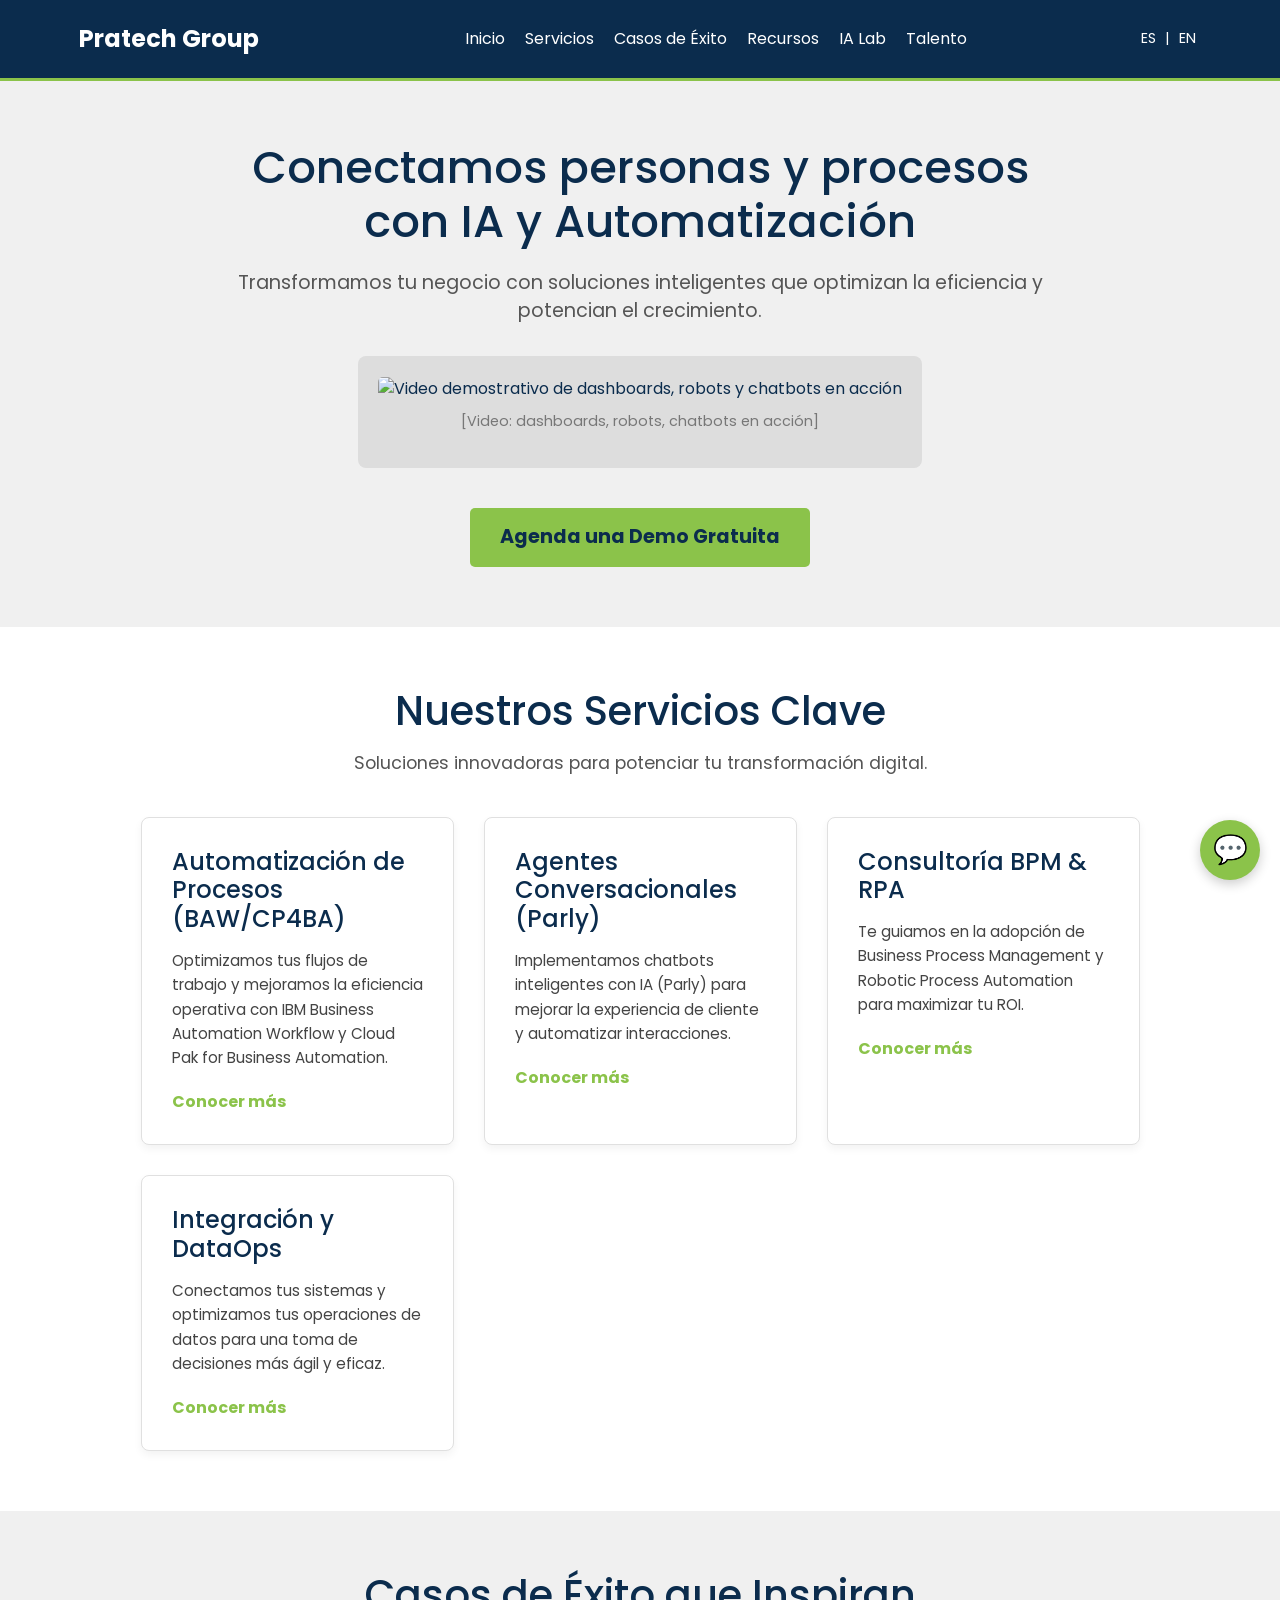
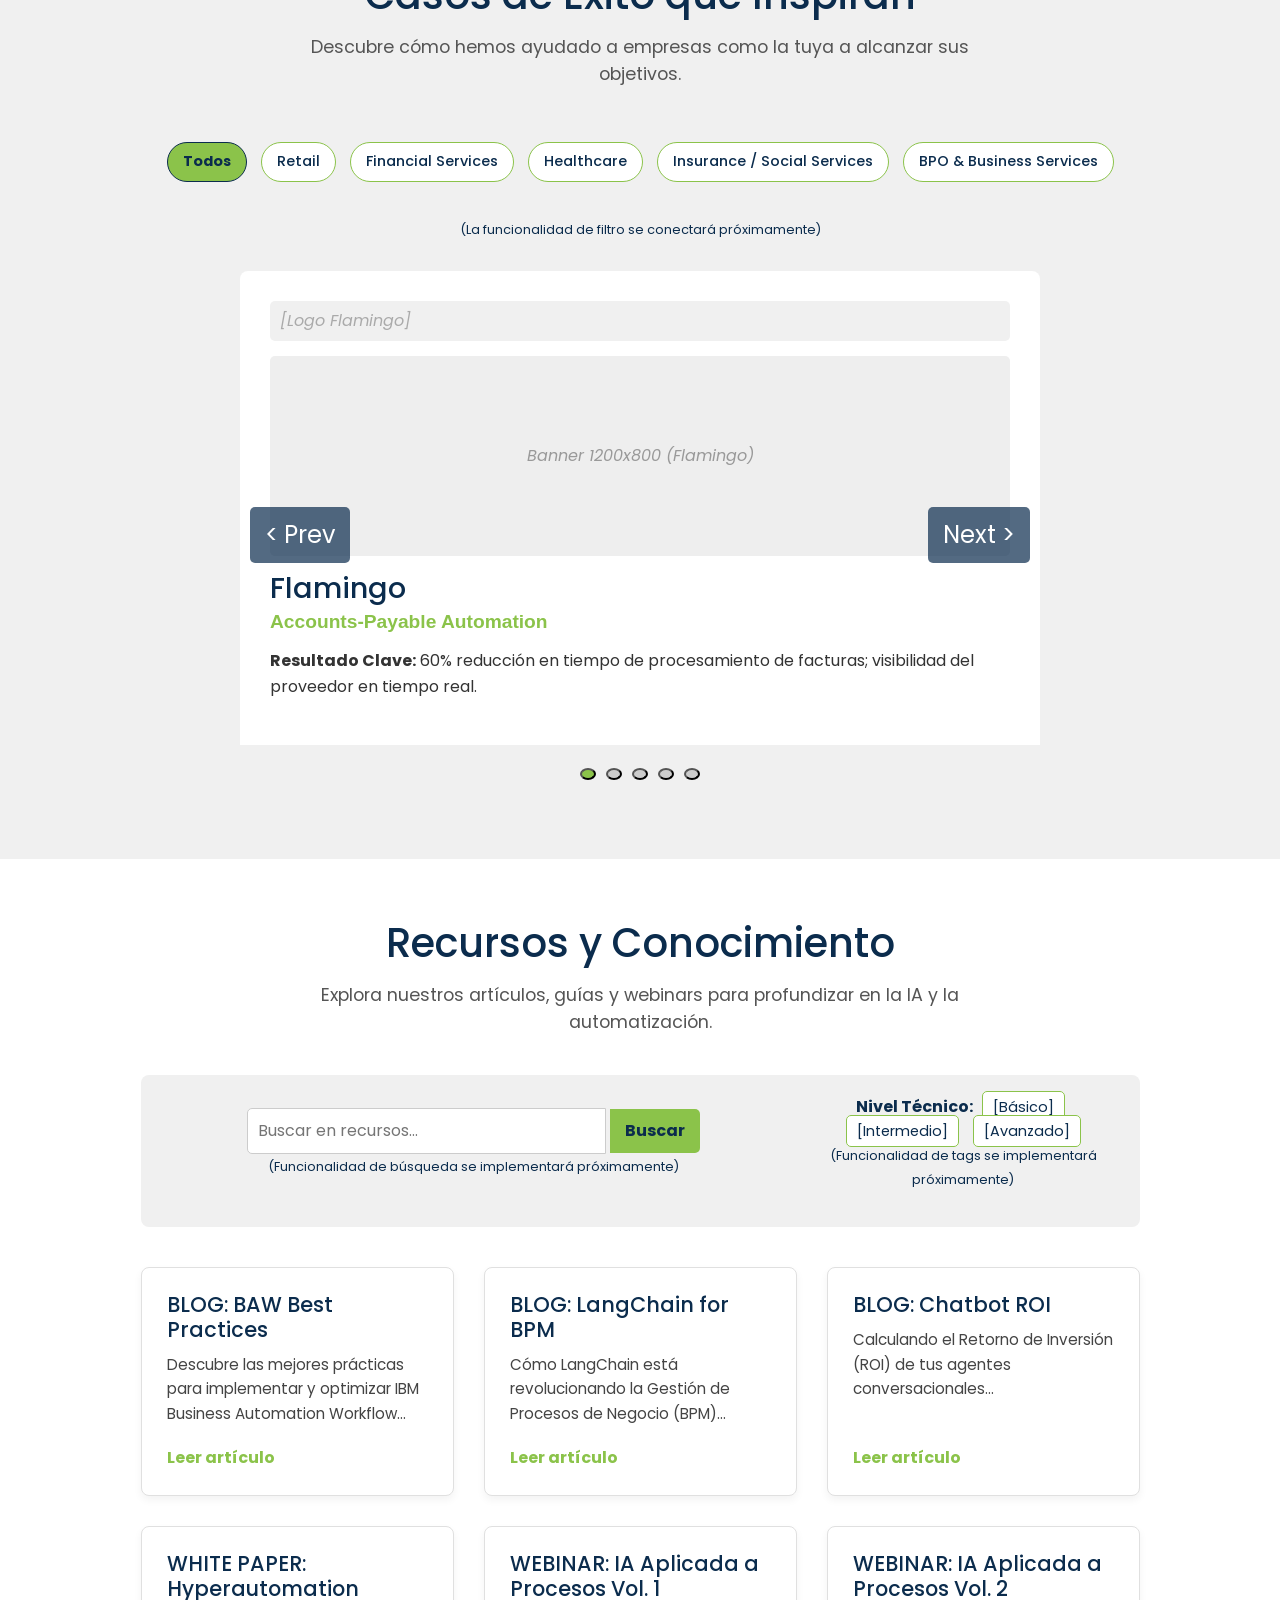
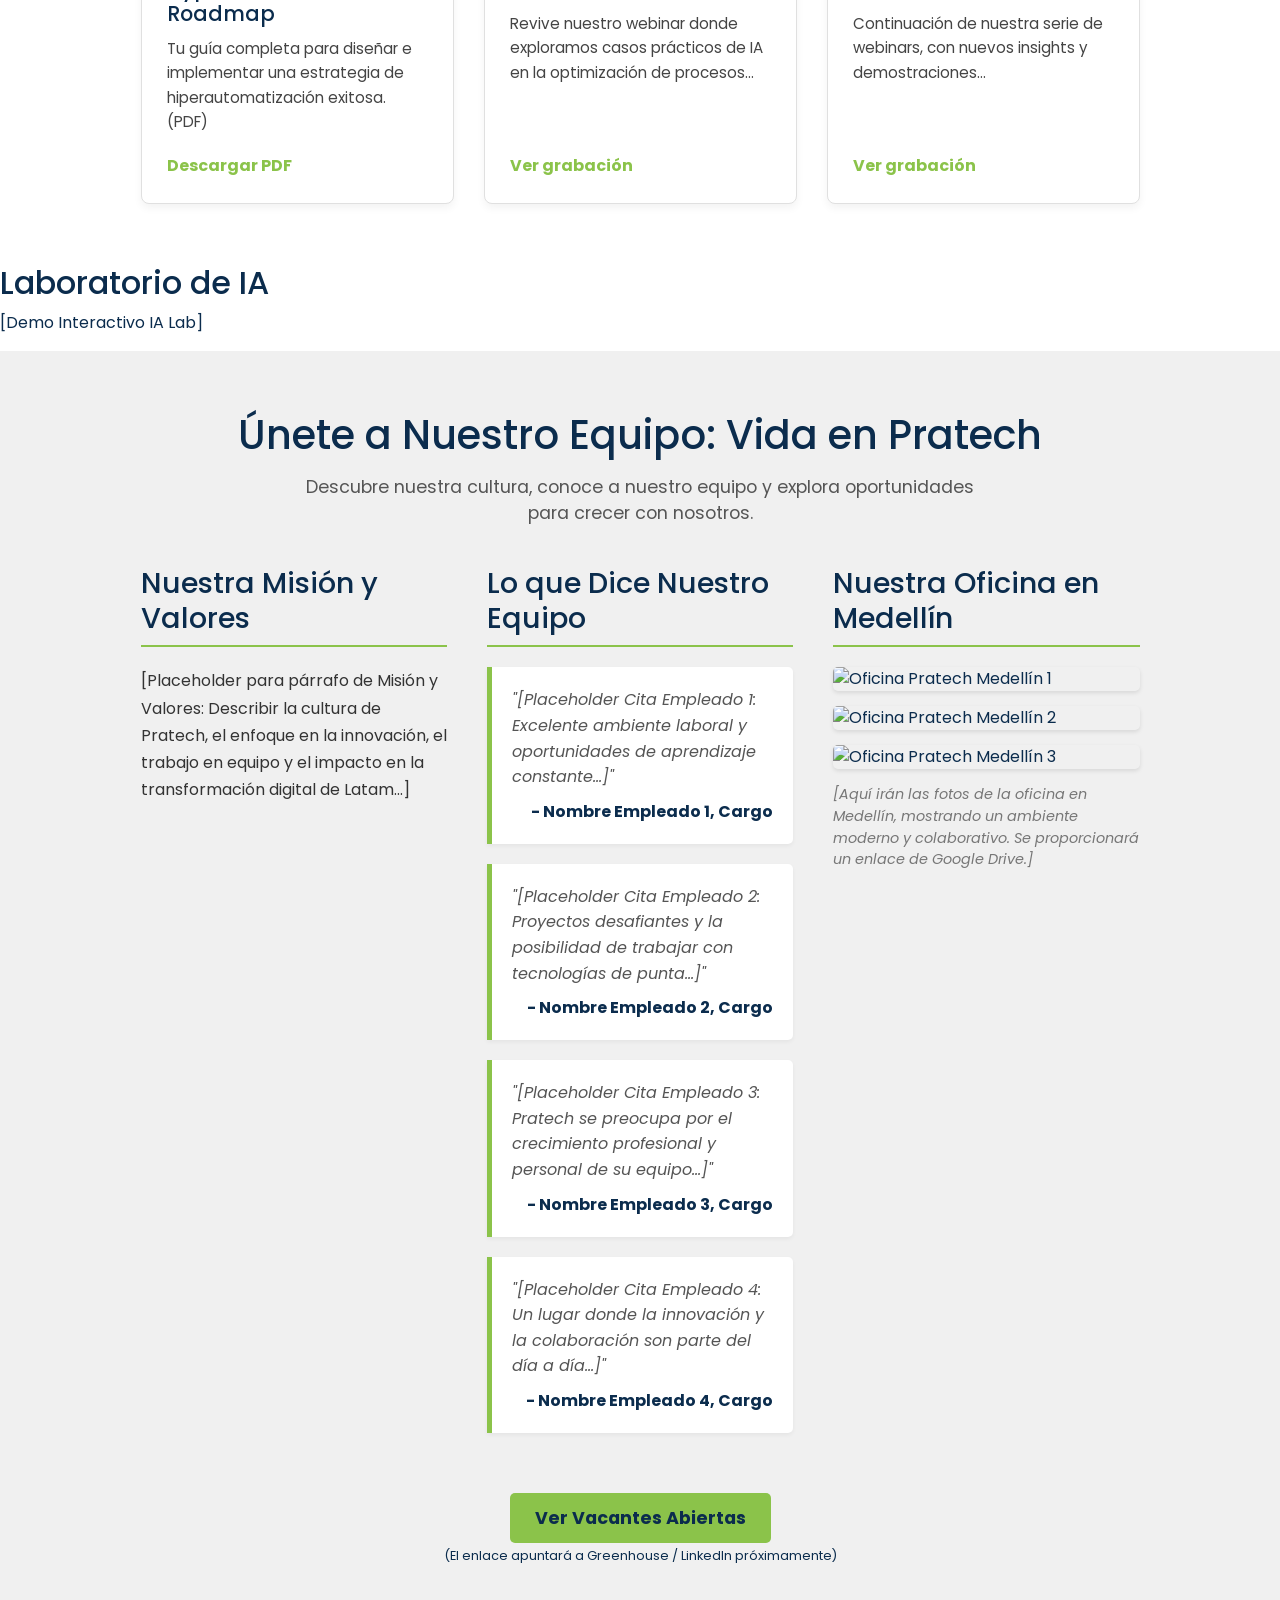
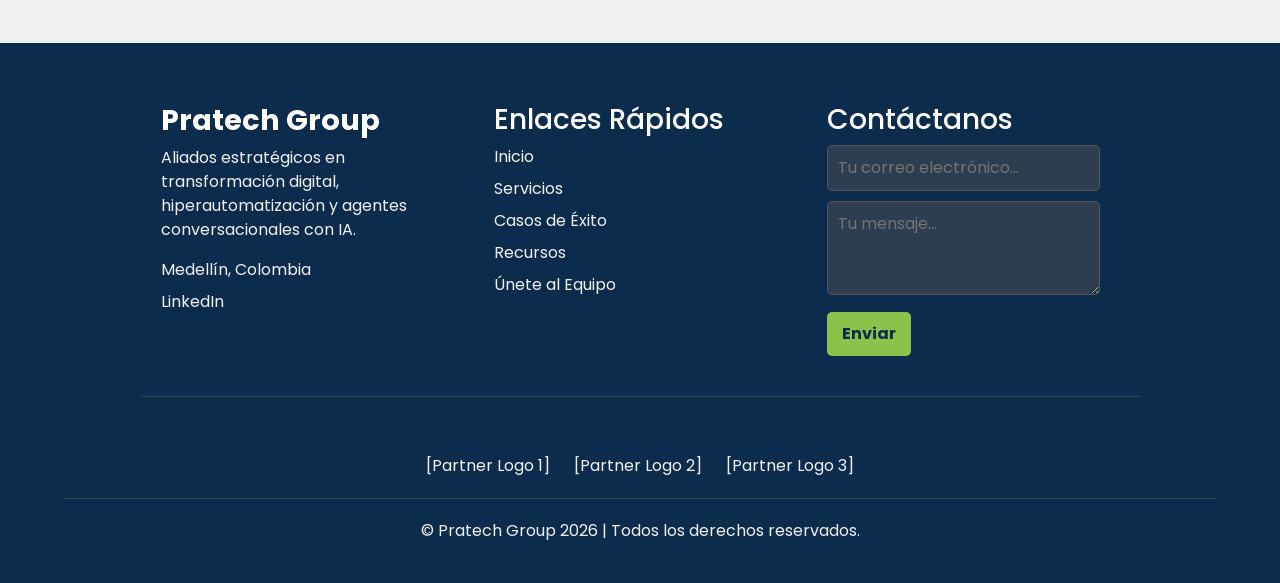
==== commit 5079b652: "feat: Implement Case Study Carousel and Basic Filtering This commit introduces an interactive carous" ====
--- a/index.html
+++ b/index.html
@@ -80,49 +80,74 @@
                 <h2>Casos de Éxito que Inspiran</h2>
                 <p class="section-subtitle">Descubre cómo hemos ayudado a empresas como la tuya a alcanzar sus objetivos.</p>
 
-                <div class="filter-placeholder" style="text-align: center; margin-bottom: 30px;">
-                    <strong>Filtrar por Industria:</strong>
-                    <span>[Financiero]</span> <span>[Legal]</span> <span>[Retail]</span> <span>[Todos]</span>
-                    <p><small>(Funcionalidad de filtro se implementará próximamente)</small></p>
-                </div>
-
-                <div class="case-studies-grid">
-                    <div class="case-study-card">
-                        <div class="case-study-logo-placeholder">[Logo Flamingo]</div>
-                        <h3>Flamingo</h3>
-                        <h4>Accounts-Payable Automation</h4>
-                        <p><strong>Resultado Clave:</strong> 60% reducción en tiempo de procesamiento de facturas; visibilidad del proveedor en tiempo real.</p>
-                    </div>
-                    <div class="case-study-card">
-                        <div class="case-study-logo-placeholder">[Logo Comultrasan]</div>
-                        <h3>Comultrasan</h3>
-                        <h4>Suite of AI Agents & Process Automation</h4>
-                        <p><strong>Resultado Clave:</strong> 6 flujos de trabajo automatizados, reducción promedio del TAT del 45%; chatbot interno responde >80% de las consultas de los empleados.</p>
-                    </div>
-                    <div class="case-study-card">
-                        <div class="case-study-logo-placeholder">[Logo Keralty]</div>
-                        <h3>Keralty</h3>
-                        <h4>Electronic Affiliation (On-boarding)</h4>
-                        <p><strong>Resultado Clave:</strong> Inscripción de miembros 70% más rápida; procesamiento promedio <2 min.</p>
-                    </div>
-                    <div class="case-study-card">
-                        <div class="case-study-logo-placeholder">[Logo Asulada]</div>
-                        <h3>Asulada</h3>
-                        <h4>AI-Driven Document Classification</h4>
-                        <p><strong>Resultado Clave:</strong> Precisión de categorización del 95%; caída del 50% en la revisión manual.</p>
-                    </div>
-                    <div class="case-study-card">
-                        <div class="case-study-logo-placeholder">[Logo Contento]</div>
-                        <h3>Contento</h3>
-                        <h4>End-to-End Contracting Workflow</h4>
-                        <p><strong>Resultado Clave:</strong> Ciclo de redacción a aprobación reducido de 10 días a 3 días.</p>
-                    </div>
-                </div>
-                <!-- Basic carousel controls placeholder - functionality to be added later -->
-                <div class="carousel-controls-placeholder" style="text-align: center; margin-top: 30px;">
-                    <button>&lt; Prev</button>
-                    <button>Next &gt;</button>
-                    <p><small>(Funcionalidad de carrusel se implementará próximamente)</small></p>
+                <div class="case-study-filters">
+                    <button class="filter-chip active" data-filter="All">Todos</button>
+                    <button class="filter-chip" data-filter="Retail">Retail</button>
+                    <button class="filter-chip" data-filter="Financial Services">Financial Services</button>
+                    <button class="filter-chip" data-filter="Healthcare">Healthcare</button>
+                    <button class="filter-chip" data-filter="Insurance / Social Services">Insurance / Social Services</button>
+                    <button class="filter-chip" data-filter="BPO & Business Services">BPO & Business Services</button>
+                </div>
+                <p style="text-align:center; margin-bottom: 30px;"><small>(La funcionalidad de filtro se conectará próximamente)</small></p>
+
+                <div class="carousel-container">
+                    <div class="carousel-slides">
+                        <!-- Slide 1: Flamingo -->
+                        <div class="carousel-slide" data-industry="Retail">
+                            <div class="slide-content">
+                                <div class="case-study-logo-placeholder">[Logo Flamingo]</div>
+                                <div class="case-study-banner-placeholder" style="width:100%; height:200px; background:#eee; display:flex; align-items:center; justify-content:center; margin-bottom:15px;">Banner 1200x800 (Flamingo)</div>
+                                <h3>Flamingo</h3>
+                                <h4>Accounts-Payable Automation</h4>
+                                <p><strong>Resultado Clave:</strong> 60% reducción en tiempo de procesamiento de facturas; visibilidad del proveedor en tiempo real.</p>
+                            </div>
+                        </div>
+                        <!-- Slide 2: Comultrasan -->
+                        <div class="carousel-slide" data-industry="Financial Services">
+                            <div class="slide-content">
+                                <div class="case-study-logo-placeholder">[Logo Comultrasan]</div>
+                                <div class="case-study-banner-placeholder" style="width:100%; height:200px; background:#eee; display:flex; align-items:center; justify-content:center; margin-bottom:15px;">Banner 1200x800 (Comultrasan)</div>
+                                <h3>Comultrasan</h3>
+                                <h4>Suite of AI Agents & Process Automation</h4>
+                                <p><strong>Resultado Clave:</strong> 6 flujos de trabajo automatizados, reducción promedio del TAT del 45%; chatbot interno responde >80% de las consultas de los empleados.</p>
+                            </div>
+                        </div>
+                        <!-- Slide 3: Keralty -->
+                        <div class="carousel-slide" data-industry="Healthcare">
+                            <div class="slide-content">
+                                <div class="case-study-logo-placeholder">[Logo Keralty]</div>
+                                <div class="case-study-banner-placeholder" style="width:100%; height:200px; background:#eee; display:flex; align-items:center; justify-content:center; margin-bottom:15px;">Banner 1200x800 (Keralty)</div>
+                                <h3>Keralty</h3>
+                                <h4>Electronic Affiliation (On-boarding)</h4>
+                                <p><strong>Resultado Clave:</strong> Inscripción de miembros 70% más rápida; procesamiento promedio <2 min.</p>
+                            </div>
+                        </div>
+                        <!-- Slide 4: Asulada -->
+                        <div class="carousel-slide" data-industry="Insurance / Social Services">
+                            <div class="slide-content">
+                                <div class="case-study-logo-placeholder">[Logo Asulada]</div>
+                                <div class="case-study-banner-placeholder" style="width:100%; height:200px; background:#eee; display:flex; align-items:center; justify-content:center; margin-bottom:15px;">Banner 1200x800 (Asulada)</div>
+                                <h3>Asulada</h3>
+                                <h4>AI-Driven Document Classification</h4>
+                                <p><strong>Resultado Clave:</strong> Precisión de categorización del 95%; caída del 50% en la revisión manual.</p>
+                            </div>
+                        </div>
+                        <!-- Slide 5: Contento -->
+                        <div class="carousel-slide" data-industry="BPO & Business Services">
+                            <div class="slide-content">
+                                <div class="case-study-logo-placeholder">[Logo Contento]</div>
+                                <div class="case-study-banner-placeholder" style="width:100%; height:200px; background:#eee; display:flex; align-items:center; justify-content:center; margin-bottom:15px;">Banner 1200x800 (Contento)</div>
+                                <h3>Contento</h3>
+                                <h4>End-to-End Contracting Workflow</h4>
+                                <p><strong>Resultado Clave:</strong> Ciclo de redacción a aprobación reducido de 10 días a 3 días.</p>
+                            </div>
+                        </div>
+                    </div>
+                    <button class="carousel-control prev">&lt; Prev</button>
+                    <button class="carousel-control next">Next &gt;</button>
+                    <div class="carousel-dots">
+                        <!-- Dots will be generated by JS or manually added if preferred -->
+                    </div>
                 </div>
             </div>
         </section>
@@ -300,5 +325,7 @@
     <div id="parly-chatbot-placeholder">
         <span class="icon-placeholder">💬</span> <!-- Or use a text like "Chat" -->
     </div>
+
+    <script src="js/main.js"></script>
 </body>
 </html>
--- a/css/style.css
+++ b/css/style.css
@@ -351,84 +351,176 @@
     margin-bottom: 15px;
 }
 
-.filter-placeholder span {
-    margin: 0 10px;
-    padding: 5px 10px;
+/* Case Study Filter Chip Styles */
+#case-studies .case-study-filters {
+    text-align: center;
+    margin-bottom: 20px; /* Space before the descriptive small text or carousel */
+    padding: 10px 0;
+}
+
+#case-studies .filter-chip {
     background-color: var(--pratech-white);
+    color: var(--pratech-dark-blue);
     border: 1px solid var(--pratech-lime-green);
-    border-radius: 5px;
-    cursor: pointer; /* Indicates interactivity, though not yet functional */
-}
-
-.filter-placeholder span:hover {
+    padding: 8px 15px;
+    margin: 5px;
+    border-radius: 20px; /* Rounded pill shape */
+    cursor: pointer;
+    font-size: 0.9rem;
+    font-weight: 500;
+    transition: background-color 0.3s ease, color 0.3s ease, transform 0.2s ease;
+}
+
+#case-studies .filter-chip:hover {
     background-color: var(--pratech-lime-green);
-    color: var(--pratech-dark-blue);
-}
-
-.case-studies-grid {
-    display: grid;
-    grid-template-columns: repeat(auto-fit, minmax(300px, 1fr)); /* Responsive grid */
-    gap: 30px;
-    width: 90%;
-    max-width: 1200px;
+    color: var(--pratech-white); /* White text on hover for better contrast if dark blue is too much */
+    transform: translateY(-2px); /* Slight lift on hover */
+}
+
+#case-studies .filter-chip.active {
+    background-color: var(--pratech-lime-green);
+    color: var(--pratech-dark-blue); /* Dark blue text on active for emphasis */
+    font-weight: bold;
+    border-color: var(--pratech-dark-blue); /* Optional: darker border for active */
+}
+
+/* Carousel Specific Styles for Case Studies Section */
+
+#case-studies .carousel-container {
+    position: relative; /* For positioning arrows */
+    width: 90%; /* Adjust as needed, or use max-width */
+    max-width: 800px; /* Example max-width for a single large slide */
     margin: 0 auto;
-    text-align: left;
-}
-
-.case-study-card {
-    background-color: var(--pratech-white);
-    border: 1px solid #e0e0e0;
-    border-radius: 8px;
-    padding: 25px;
-    box-shadow: 0 4px 8px rgba(0,0,0,0.05);
+    overflow: hidden; /* Crucial for hiding non-active slides */
+    border-radius: 8px; /* Optional: if you want rounded corners for the carousel frame */
+}
+
+#case-studies .carousel-slides {
+    display: flex; /* Arranges slides in a row */
+    transition: transform 0.5s ease-in-out; /* Animation for slide transition */
+    /* Width will be set by JS or needs to be calculated if all slides are always in DOM: num_slides * 100% */
+}
+
+#case-studies .carousel-slide {
+    min-width: 100%; /* Each slide takes full container width */
+    box-sizing: border-box; /* Include padding and border in the element's total width and height */
+    /* padding: 20px; Remove padding here if .slide-content handles it */
+    background-color: var(--pratech-white); /* Slide background */
+    /* border: 1px solid #e0e0e0; Optional: if slides need individual borders */
+    /* border-radius: 8px; Optional: if slides themselves are rounded */
+}
+
+/* CSS to hide slides for filtering */
+#case-studies .carousel-slide.hidden-by-filter {
+    /* Instead of display:none which breaks flexbox calculations for transform,
+       we can try to visually hide it but keep it in layout, or use display:none
+       and accept that the carousel might need more complex JS to handle it.
+       For a start, display:none is simpler to implement the hiding.
+       The JS will need to be careful about which slide is considered "current".
+    */
+    display: none !important; /* Force hide, may need JS adjustments for carousel counts */
+}
+
+#case-studies .carousel-slide .slide-content {
+    padding: 30px; /* Inner padding for the content of the slide */
+    text-align: left; /* Ensure text inside slide is left-aligned */
+}
+
+/* Styling for the banner placeholder within a slide */
+#case-studies .case-study-banner-placeholder {
+    width: 100%;
+    height: 250px; /* Adjust height as desired for banner */
+    background-color: #e0e0e0; /* Placeholder color */
     display: flex;
-    flex-direction: column; /* Stack content vertically */
-}
-
-.case-study-logo-placeholder {
-    height: 50px; /* Placeholder height for logo */
+    align-items: center;
+    justify-content: center;
+    color: #999;
+    font-style: italic;
+    margin-bottom: 20px;
+    border-radius: 5px; /* Rounded corners for banner */
+}
+
+/* Re-using some previous .case-study-card styles for typography if applicable */
+#case-studies .carousel-slide h3 { /* Client Name */
+    font-size: 1.8rem; /* Larger for prominent client name */
+    color: var(--pratech-dark-blue);
+    margin-bottom: 5px;
+}
+
+#case-studies .carousel-slide h4 { /* Project Name */
+    font-size: 1.2rem;
+    color: var(--pratech-lime-green);
+    margin-bottom: 15px;
+    font-weight: 600; /* Bolder project title */
+}
+
+#case-studies .carousel-slide p { /* Outcome */
+    font-size: 1rem;
+    line-height: 1.6;
+    color: #333;
+}
+
+/* Carousel Controls (Arrows) */
+#case-studies .carousel-control {
+    position: absolute;
+    top: 50%;
+    transform: translateY(-50%);
+    background-color: rgba(11, 44, 77, 0.7); /* Dark blue with transparency */
+    color: var(--pratech-white);
+    border: none;
+    padding: 10px 15px;
+    font-size: 1.5rem;
+    cursor: pointer;
+    z-index: 10;
+    border-radius: 5px;
+    transition: background-color 0.3s ease;
+}
+
+#case-studies .carousel-control:hover {
+    background-color: var(--pratech-dark-blue); /* Solid dark blue on hover */
+}
+
+#case-studies .carousel-control.prev {
+    left: 10px;
+}
+
+#case-studies .carousel-control.next {
+    right: 10px;
+}
+
+/* Carousel Dots */
+#case-studies .carousel-dots {
+    text-align: center;
+    padding: 15px 0;
+}
+
+#case-studies .carousel-dots .dot {
+    display: inline-block;
+    width: 12px;
+    height: 12px;
+    margin: 0 5px;
+    background-color: #ccc; /* Inactive dot color */
+    border-radius: 50%;
+    cursor: pointer;
+    transition: background-color 0.3s ease;
+}
+
+#case-studies .carousel-dots .dot.active {
+    background-color: var(--pratech-lime-green); /* Active dot color */
+}
+
+/* Ensure the logo placeholder styling is still appropriate */
+#case-studies .case-study-logo-placeholder {
+    height: 40px; /* Adjusted height */
     background-color: #f0f0f0;
     margin-bottom: 15px;
     display: flex;
     align-items: center;
-    justify-content: center;
+    justify-content: left; /* Align logo to the left */
+    padding-left: 10px; /* Add some padding if aligned left */
     color: #aaa;
     font-style: italic;
     border-radius: 5px;
-}
-
-.case-study-card h3 { /* Client Name */
-    font-size: 1.6rem;
-    color: var(--pratech-dark-blue);
-    margin-bottom: 5px;
-}
-
-.case-study-card h4 { /* Project Name */
-    font-size: 1.1rem;
-    color: var(--pratech-lime-green);
-    margin-bottom: 15px;
-    font-weight: 500; /* Medium weight for project title */
-}
-
-.case-study-card p { /* Outcome */
-    font-size: 0.95rem;
-    line-height: 1.6;
-    color: #333;
-    flex-grow: 1; /* Allows paragraph to take available space, pushing button down if any */
-}
-
-/* Placeholder styling for carousel controls */
-.carousel-controls-placeholder button {
-    background-color: var(--pratech-lime-green);
-    color: var(--pratech-dark-blue);
-    border: none;
-    padding: 10px 15px;
-    margin: 0 5px;
-    border-radius: 5px;
-    cursor: pointer;
-}
-.carousel-controls-placeholder button:hover {
-    background-color: #7cb342;
 }
 
 /* Resources Section Styles */
